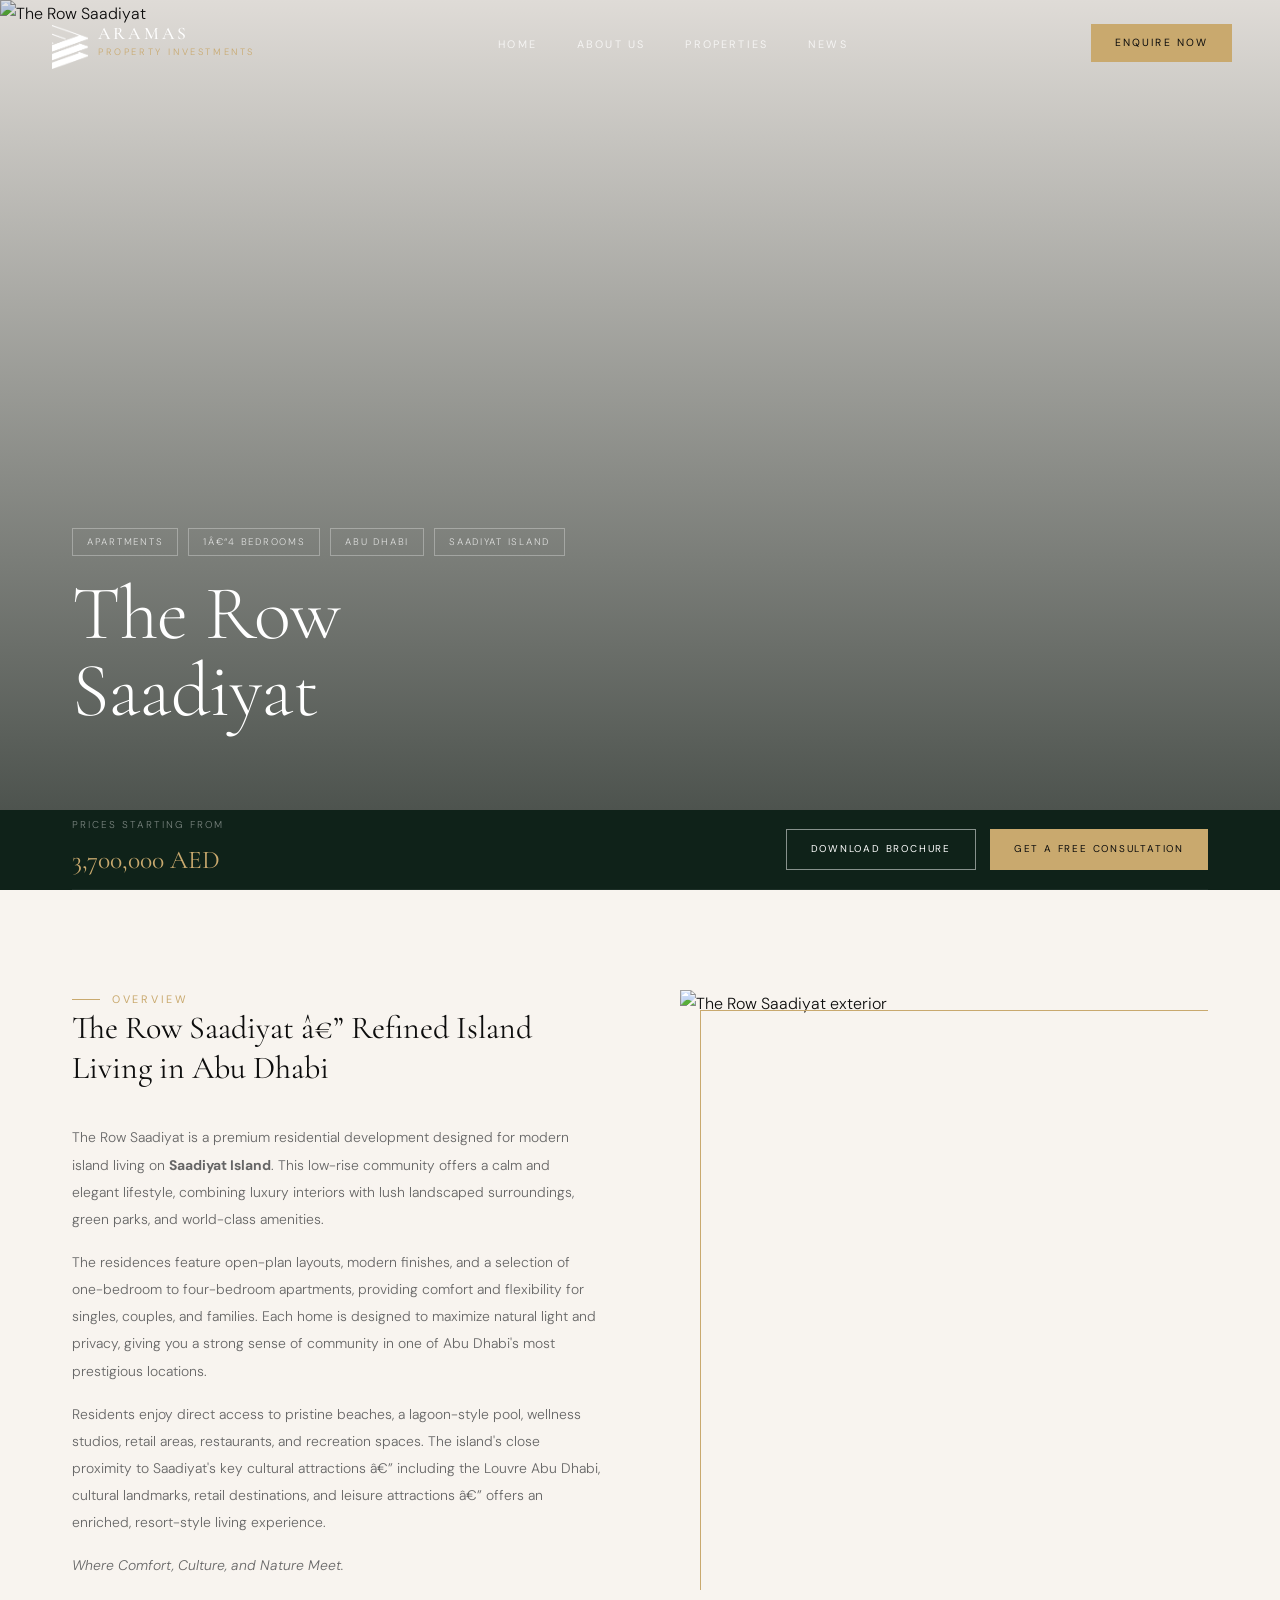
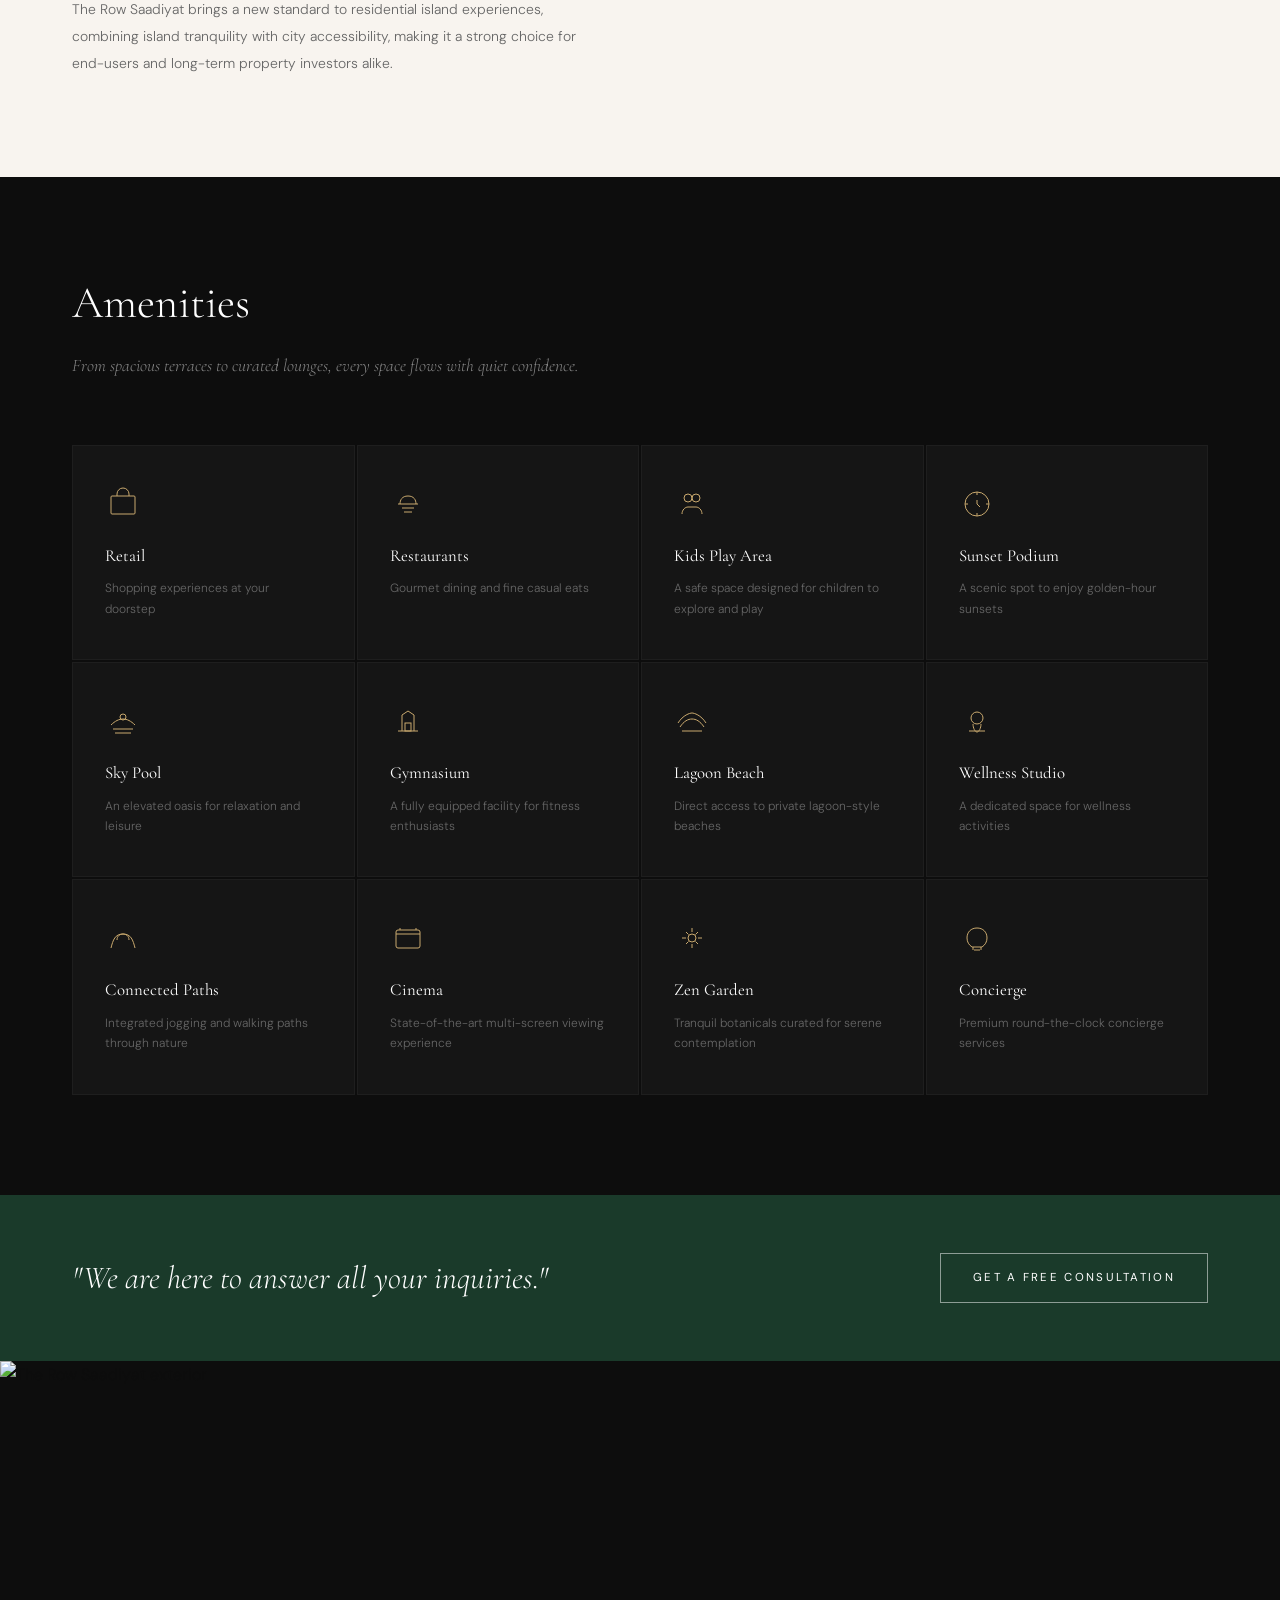
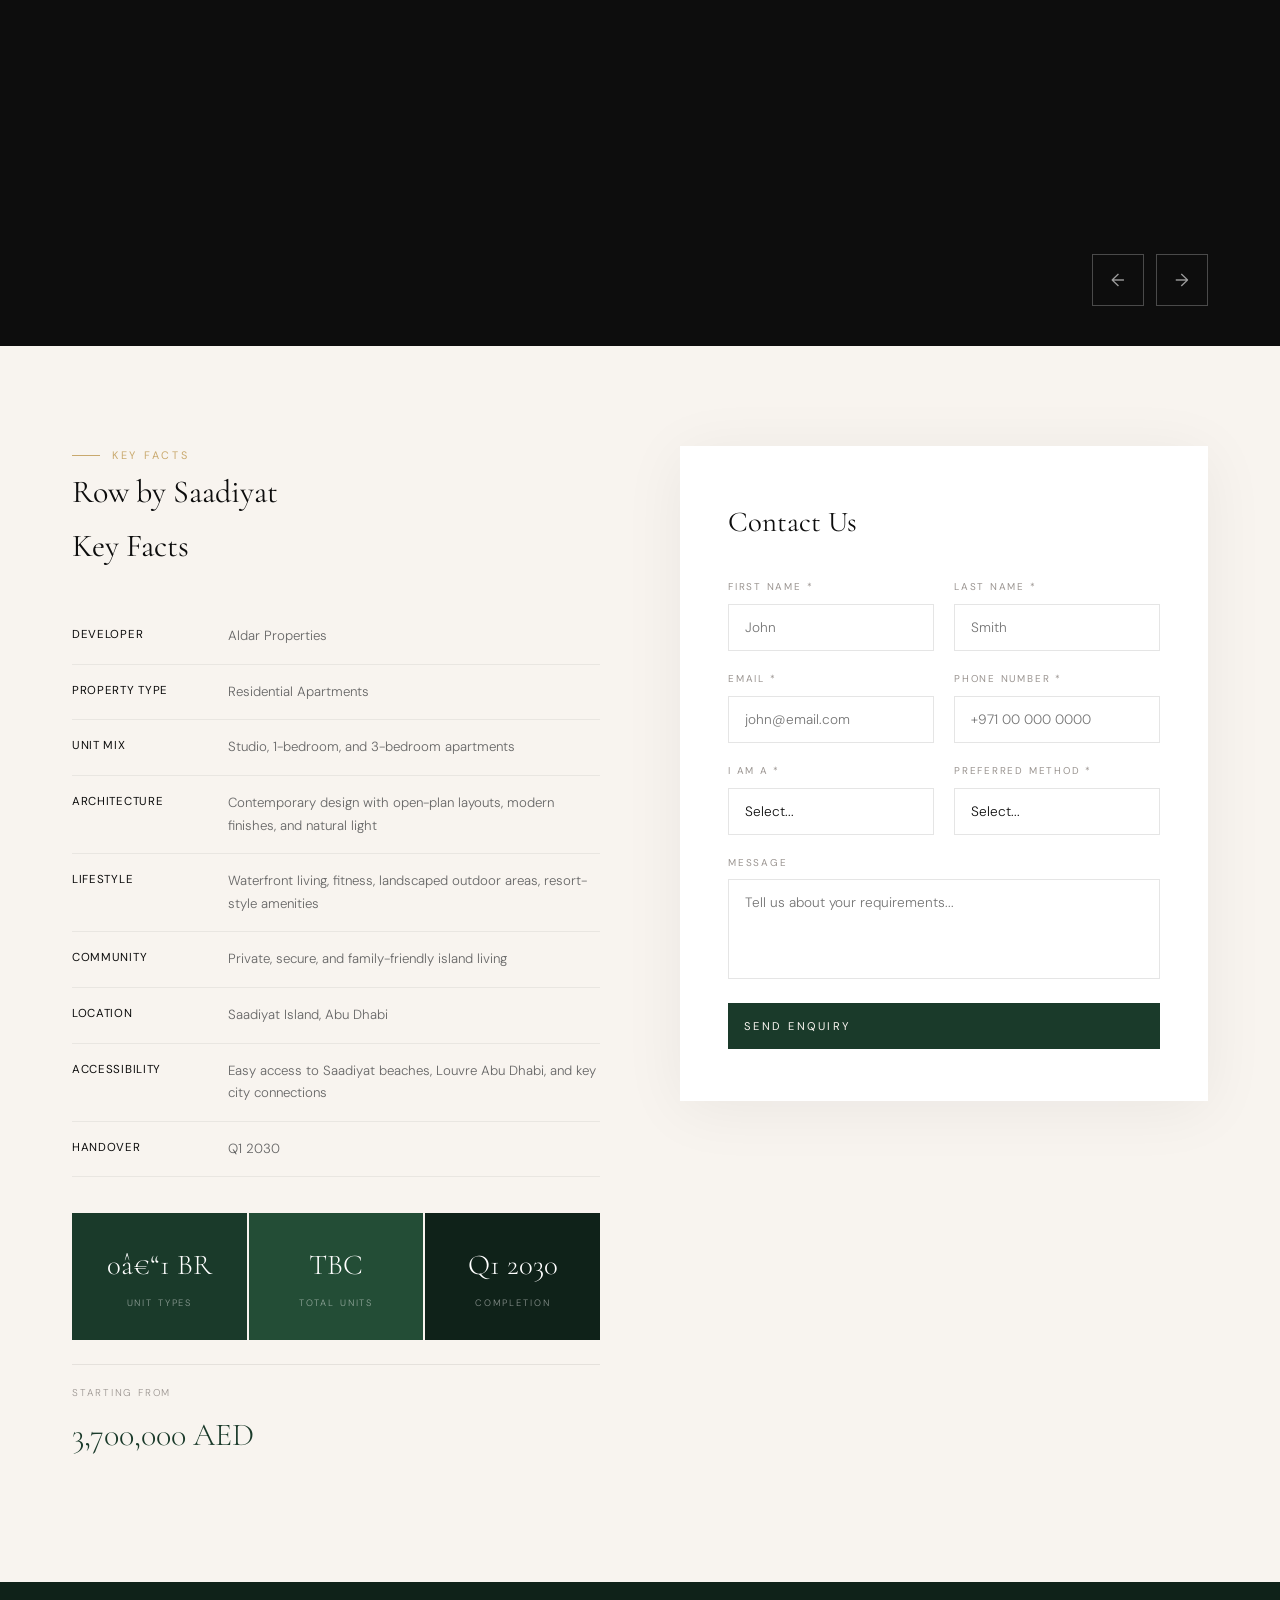
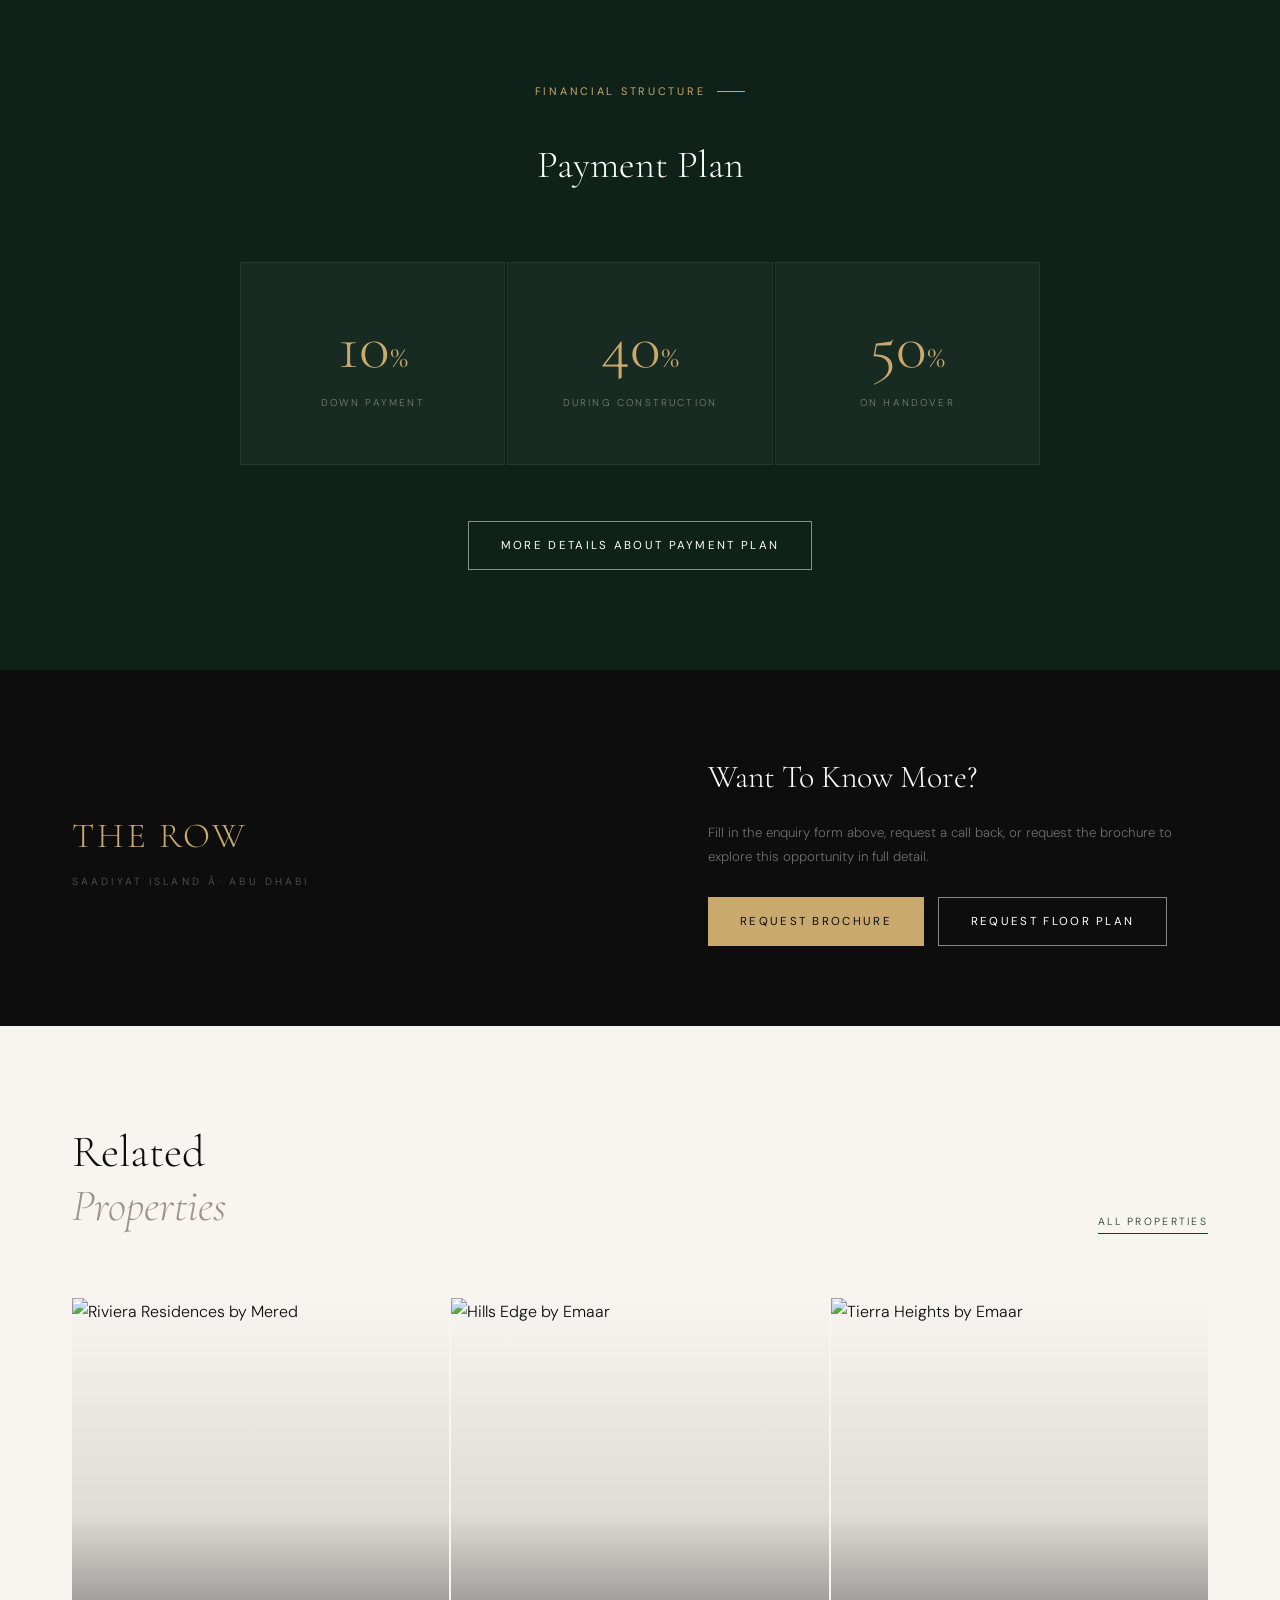
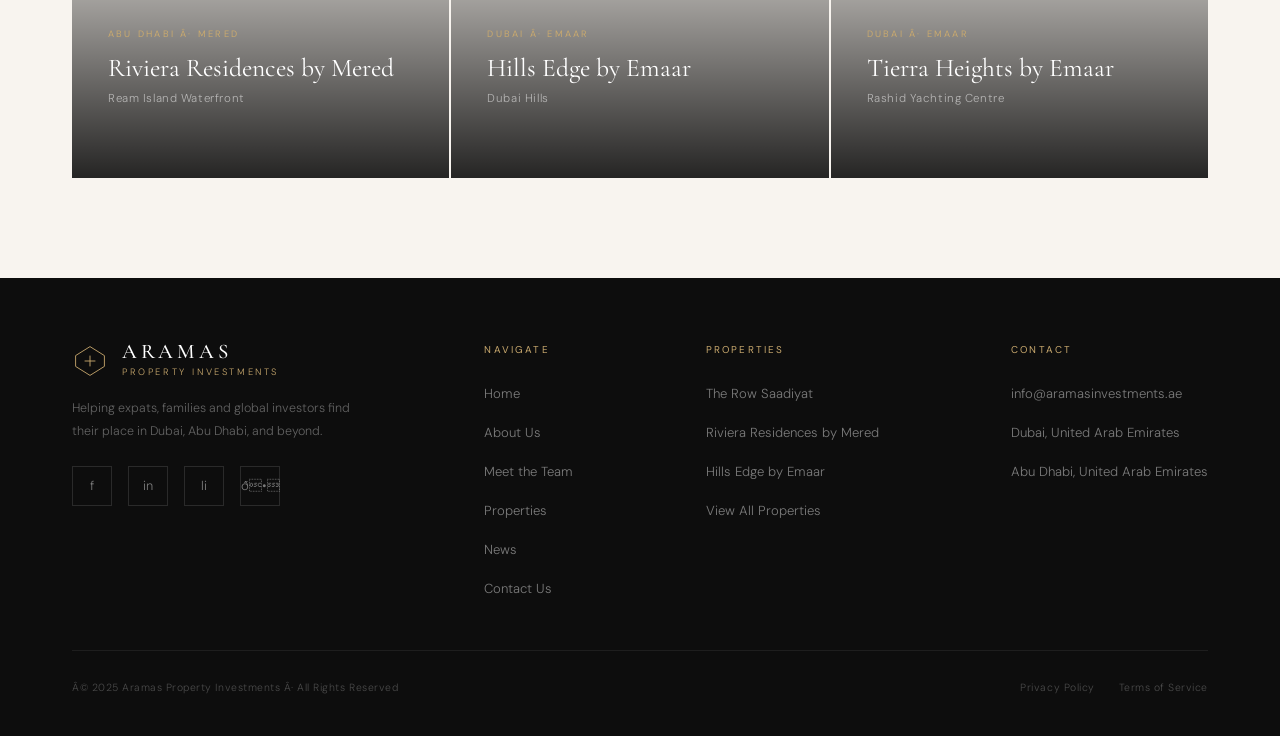
==== property.html @ 542f2362 "first commit" ====
﻿<!DOCTYPE html>
<html lang="en">
<head>
  <meta charset="UTF-8" />
  <meta name="viewport" content="width=device-width, initial-scale=1.0" />
  <title>The Row Saadiyat â€” Aramas Investments</title>
  <meta name="description" content="The Row Saadiyat â€” Refined Island Living in Abu Dhabi. Starting from 3,700,000 AED." />
  <link rel="icon" type="image/png" href="Images/logo.png" />
  <link rel="stylesheet" href="styles.css" />
</head>
<body>

<!-- â•â•â•â•â•â•â•â•â•â•â•â•â•â•â•â•â•â•â•â•â•â•â•â•â•â•â•â•â•â•â•â•â•â•â•â•â•â•â•
     NAVIGATION
â•â•â•â•â•â•â•â•â•â•â•â•â•â•â•â•â•â•â•â•â•â•â•â•â•â•â•â•â•â•â•â•â•â•â•â•â•â•â• -->
<nav class="nav" id="mainNav">
  <a href="index.html" class="nav-logo">
    <div class="nav-logo-mark">
      <img src="Images/logo.png" alt="Aramas logo" style="width:44px;height:44px;object-fit:contain;" />
    </div>
    <div class="nav-wordmark">
      <span>Aramas</span>
      <span>Property Investments</span>
    </div>
  </a>

  <ul class="nav-links">
    <li><a href="index.html">Home</a></li>
    <li><a href="#">About Us</a></li>
    <li><a href="#">Properties</a></li>
    <li><a href="#">News</a></li>
  </ul>

  <div class="nav-right">
    <a href="#contact-form" class="btn btn-gold nav-cta">Enquire Now</a>
    <div class="nav-menu-btn" id="menuBtn" aria-label="Open menu">
      <span></span>
      <span></span>
      <span></span>
    </div>
  </div>
</nav>

<!-- â•â•â•â•â•â•â•â•â•â•â•â•â•â•â•â•â•â•â•â•â•â•â•â•â•â•â•â•â•â•â•â•â•â•â•â•â•â•â•
     FULLSCREEN NAV OVERLAY
â•â•â•â•â•â•â•â•â•â•â•â•â•â•â•â•â•â•â•â•â•â•â•â•â•â•â•â•â•â•â•â•â•â•â•â•â•â•â• -->
<div class="nav-overlay" id="navOverlay">
  <div class="nav-overlay-left">
    <div class="nav-overlay-top">
      <div class="nav-logo">
        <div class="nav-logo-mark">
          <svg viewBox="0 0 40 40" fill="none" xmlns="http://www.w3.org/2000/svg">
            <path d="M20 4L36 14V26L20 36L4 26V14L20 4Z" stroke="#C9A96E" stroke-width="1" fill="none"/>
            <path d="M14 20H26M20 14V26" stroke="#C9A96E" stroke-width="1"/>
          </svg>
        </div>
        <div class="nav-wordmark">
          <span>Aramas</span>
          <span>Property Investments</span>
        </div>
      </div>
      <div class="nav-overlay-close" id="overlayClose">
        <svg width="14" height="14" viewBox="0 0 14 14" fill="none">
          <path d="M1 1L13 13M13 1L1 13" stroke="currentColor" stroke-width="1"/>
        </svg>
        Close
      </div>
    </div>

    <ul class="nav-overlay-links">
      <li><a href="index.html">Home</a></li>
      <li><a href="#">About Us</a></li>
      <li><a href="#">Meet the Team</a></li>
      <li><a href="#">Properties</a></li>
      <li><a href="#">News</a></li>
      <li><a href="#contact-form">Contact Us</a></li>
    </ul>

    <div class="nav-overlay-bottom">
      <a href="#contact-form" class="btn btn-outline-light">Contact Us</a>
    </div>
  </div>
  <div class="nav-overlay-right">
    <img src="https://images.unsplash.com/photo-1613490493576-7fde63acd811?w=900&q=80" alt="The Row Saadiyat" />
    <div class="nav-overlay-right-caption">
      <p>The Row Saadiyat Â· Saadiyat Island, Abu Dhabi</p>
    </div>
  </div>
</div>

<!-- â•â•â•â•â•â•â•â•â•â•â•â•â•â•â•â•â•â•â•â•â•â•â•â•â•â•â•â•â•â•â•â•â•â•â•â•â•â•â•
     PROPERTY HERO
â•â•â•â•â•â•â•â•â•â•â•â•â•â•â•â•â•â•â•â•â•â•â•â•â•â•â•â•â•â•â•â•â•â•â•â•â•â•â• -->
<section class="prop-hero">
  <div class="prop-hero-img">
    <img
      src="https://images.unsplash.com/photo-1613490493576-7fde63acd811?w=1800&q=85"
      alt="The Row Saadiyat"
    />
  </div>
  <div class="prop-hero-overlay"></div>

  <div class="prop-hero-content">
    <div class="prop-hero-tags" data-reveal>
      <span class="prop-tag">Apartments</span>
      <span class="prop-tag">1â€“4 Bedrooms</span>
      <span class="prop-tag">Abu Dhabi</span>
      <span class="prop-tag">Saadiyat Island</span>
    </div>
    <h1 class="prop-hero-title" data-reveal data-delay="1">The Row<br/>Saadiyat</h1>
  </div>
</section>

<!-- â•â•â•â•â•â•â•â•â•â•â•â•â•â•â•â•â•â•â•â•â•â•â•â•â•â•â•â•â•â•â•â•â•â•â•â•â•â•â•
     PRICE BAR
â•â•â•â•â•â•â•â•â•â•â•â•â•â•â•â•â•â•â•â•â•â•â•â•â•â•â•â•â•â•â•â•â•â•â•â•â•â•â• -->
<div class="price-bar">
  <div class="price-bar-inner">
    <div>
      <div class="price-from">Prices Starting From</div>
      <div class="price-value">3,700,000 AED</div>
    </div>
    <div class="price-bar-btns">
      <a href="#" class="btn btn-outline-light">Download Brochure</a>
      <a href="#contact-form" class="btn btn-gold">Get A Free Consultation</a>
    </div>
  </div>
</div>

<!-- â•â•â•â•â•â•â•â•â•â•â•â•â•â•â•â•â•â•â•â•â•â•â•â•â•â•â•â•â•â•â•â•â•â•â•â•â•â•â•
     PROPERTY DESCRIPTION
â•â•â•â•â•â•â•â•â•â•â•â•â•â•â•â•â•â•â•â•â•â•â•â•â•â•â•â•â•â•â•â•â•â•â•â•â•â•â• -->
<section class="prop-desc">
  <div class="prop-desc-inner">
    <div>
      <div class="label" data-reveal>Overview</div>
      <h2 class="prop-desc-headline" data-reveal data-delay="1">
        The Row Saadiyat â€” Refined Island Living in Abu Dhabi
      </h2>
      <div class="prop-desc-body" data-reveal data-delay="2">
        <p>
          The Row Saadiyat is a premium residential development designed for modern island
          living on <strong>Saadiyat Island</strong>. This low-rise community offers a calm
          and elegant lifestyle, combining luxury interiors with lush landscaped surroundings,
          green parks, and world-class amenities.
        </p>
        <p>
          The residences feature open-plan layouts, modern finishes, and a selection of
          one-bedroom to four-bedroom apartments, providing comfort and flexibility for singles,
          couples, and families. Each home is designed to maximize natural light and privacy,
          giving you a strong sense of community in one of Abu Dhabi's most prestigious locations.
        </p>
        <p>
          Residents enjoy direct access to pristine beaches, a lagoon-style pool, wellness
          studios, retail areas, restaurants, and recreation spaces. The island's close proximity
          to Saadiyat's key cultural attractions â€” including the Louvre Abu Dhabi, cultural
          landmarks, retail destinations, and leisure attractions â€” offers an enriched,
          resort-style living experience.
        </p>
        <p>
          <em>Where Comfort, Culture, and Nature Meet.</em>
        </p>
        <p>
          The Row Saadiyat brings a new standard to residential island experiences, combining
          island tranquility with city accessibility, making it a strong choice for end-users
          and long-term property investors alike.
        </p>
      </div>
    </div>

    <div class="prop-desc-img" data-reveal="right">
      <img
        src="https://images.unsplash.com/photo-1512917774080-9991f1c4c750?w=900&q=85"
        alt="The Row Saadiyat exterior"
      />
    </div>
  </div>
</section>

<!-- â•â•â•â•â•â•â•â•â•â•â•â•â•â•â•â•â•â•â•â•â•â•â•â•â•â•â•â•â•â•â•â•â•â•â•â•â•â•â•
     AMENITIES
â•â•â•â•â•â•â•â•â•â•â•â•â•â•â•â•â•â•â•â•â•â•â•â•â•â•â•â•â•â•â•â•â•â•â•â•â•â•â• -->
<section class="amenities">
  <div class="section-header" data-reveal>
    <h2 class="section-title">Amenities</h2>
  </div>
  <p class="amenities-sub" data-reveal data-delay="1">
    From spacious terraces to curated lounges, every space flows with quiet confidence.
  </p>

  <div class="amenities-grid">

    <div class="amenity-item" data-reveal>
      <div class="amenity-icon">
        <svg viewBox="0 0 36 36" fill="none" stroke="currentColor" stroke-width="1">
          <rect x="6" y="10" width="24" height="18" rx="1"/>
          <path d="M12 10V8a6 6 0 0 1 12 0v2"/>
        </svg>
      </div>
      <div class="amenity-name">Retail</div>
      <div class="amenity-desc">Shopping experiences at your doorstep</div>
    </div>

    <div class="amenity-item" data-reveal data-delay="1">
      <div class="amenity-icon">
        <svg viewBox="0 0 36 36" fill="none" stroke="currentColor" stroke-width="1">
          <path d="M10 18c0-4 2-8 8-8s8 4 8 8"/>
          <path d="M8 18h20M12 22h12M14 26h8"/>
        </svg>
      </div>
      <div class="amenity-name">Restaurants</div>
      <div class="amenity-desc">Gourmet dining and fine casual eats</div>
    </div>

    <div class="amenity-item" data-reveal data-delay="2">
      <div class="amenity-icon">
        <svg viewBox="0 0 36 36" fill="none" stroke="currentColor" stroke-width="1">
          <circle cx="14" cy="12" r="4"/>
          <circle cx="22" cy="12" r="4"/>
          <path d="M8 28c0-4 3-7 6-7h8c3 0 6 3 6 7"/>
        </svg>
      </div>
      <div class="amenity-name">Kids Play Area</div>
      <div class="amenity-desc">A safe space designed for children to explore and play</div>
    </div>

    <div class="amenity-item" data-reveal data-delay="3">
      <div class="amenity-icon">
        <svg viewBox="0 0 36 36" fill="none" stroke="currentColor" stroke-width="1">
          <circle cx="18" cy="18" r="12"/>
          <path d="M18 6v3M18 27v3M6 18h3M27 18h3"/>
          <path d="M18 14v4l3 3"/>
        </svg>
      </div>
      <div class="amenity-name">Sunset Podium</div>
      <div class="amenity-desc">A scenic spot to enjoy golden-hour sunsets</div>
    </div>

    <div class="amenity-item" data-reveal>
      <div class="amenity-icon">
        <svg viewBox="0 0 36 36" fill="none" stroke="currentColor" stroke-width="1">
          <path d="M6 22c4-4 8-6 12-6s8 2 12 6"/>
          <path d="M8 26h20M10 30h16"/>
          <circle cx="18" cy="14" r="3"/>
        </svg>
      </div>
      <div class="amenity-name">Sky Pool</div>
      <div class="amenity-desc">An elevated oasis for relaxation and leisure</div>
    </div>

    <div class="amenity-item" data-reveal data-delay="1">
      <div class="amenity-icon">
        <svg viewBox="0 0 36 36" fill="none" stroke="currentColor" stroke-width="1">
          <path d="M12 28V12l6-4 6 4v16"/>
          <rect x="15" y="20" width="6" height="8"/>
          <path d="M8 28h20"/>
        </svg>
      </div>
      <div class="amenity-name">Gymnasium</div>
      <div class="amenity-desc">A fully equipped facility for fitness enthusiasts</div>
    </div>

    <div class="amenity-item" data-reveal data-delay="2">
      <div class="amenity-icon">
        <svg viewBox="0 0 36 36" fill="none" stroke="currentColor" stroke-width="1">
          <path d="M4 20c5-8 12-10 14-10s9 2 14 10"/>
          <path d="M6 24c4-6 8-8 12-8s8 2 12 8"/>
          <path d="M8 28h20"/>
        </svg>
      </div>
      <div class="amenity-name">Lagoon Beach</div>
      <div class="amenity-desc">Direct access to private lagoon-style beaches</div>
    </div>

    <div class="amenity-item" data-reveal data-delay="3">
      <div class="amenity-icon">
        <svg viewBox="0 0 36 36" fill="none" stroke="currentColor" stroke-width="1">
          <circle cx="18" cy="15" r="6"/>
          <path d="M14 21c0 4 2 8 4 8s4-4 4-8"/>
          <path d="M10 28h16"/>
        </svg>
      </div>
      <div class="amenity-name">Wellness Studio</div>
      <div class="amenity-desc">A dedicated space for wellness activities</div>
    </div>

    <div class="amenity-item" data-reveal>
      <div class="amenity-icon">
        <svg viewBox="0 0 36 36" fill="none" stroke="currentColor" stroke-width="1">
          <path d="M6 28c2-8 4-14 12-14s10 6 12 14"/>
          <path d="M12 20c0-4 3-6 6-6s6 2 6 6"/>
        </svg>
      </div>
      <div class="amenity-name">Connected Paths</div>
      <div class="amenity-desc">Integrated jogging and walking paths through nature</div>
    </div>

    <div class="amenity-item" data-reveal data-delay="1">
      <div class="amenity-icon">
        <svg viewBox="0 0 36 36" fill="none" stroke="currentColor" stroke-width="1">
          <rect x="6" y="10" width="24" height="18" rx="2"/>
          <path d="M6 14h24M10 10V8M26 10V8"/>
        </svg>
      </div>
      <div class="amenity-name">Cinema</div>
      <div class="amenity-desc">State-of-the-art multi-screen viewing experience</div>
    </div>

    <div class="amenity-item" data-reveal data-delay="2">
      <div class="amenity-icon">
        <svg viewBox="0 0 36 36" fill="none" stroke="currentColor" stroke-width="1">
          <circle cx="18" cy="18" r="4"/>
          <path d="M18 8v4M18 24v4M8 18h4M24 18h4"/>
          <path d="M12 12l2.5 2.5M21.5 21.5L24 24M12 24l2.5-2.5M21.5 14.5L24 12"/>
        </svg>
      </div>
      <div class="amenity-name">Zen Garden</div>
      <div class="amenity-desc">Tranquil botanicals curated for serene contemplation</div>
    </div>

    <div class="amenity-item" data-reveal data-delay="3">
      <div class="amenity-icon">
        <svg viewBox="0 0 36 36" fill="none" stroke="currentColor" stroke-width="1">
          <path d="M18 8c-6 0-10 4-10 10 0 4 2 7 5 9h10c3-2 5-5 5-9 0-6-4-10-10-10z"/>
          <path d="M14 27v3M22 27v3M15 30h6"/>
        </svg>
      </div>
      <div class="amenity-name">Concierge</div>
      <div class="amenity-desc">Premium round-the-clock concierge services</div>
    </div>

  </div>
</section>

<!-- â•â•â•â•â•â•â•â•â•â•â•â•â•â•â•â•â•â•â•â•â•â•â•â•â•â•â•â•â•â•â•â•â•â•â•â•â•â•â•
     CONSULTATION BANNER
â•â•â•â•â•â•â•â•â•â•â•â•â•â•â•â•â•â•â•â•â•â•â•â•â•â•â•â•â•â•â•â•â•â•â•â•â•â•â• -->
<div class="consult-banner">
  <p>"We are here to answer all your inquiries."</p>
  <a href="#contact-form" class="btn btn-outline-light">Get A Free Consultation</a>
</div>

<!-- â•â•â•â•â•â•â•â•â•â•â•â•â•â•â•â•â•â•â•â•â•â•â•â•â•â•â•â•â•â•â•â•â•â•â•â•â•â•â•
     GALLERY
â•â•â•â•â•â•â•â•â•â•â•â•â•â•â•â•â•â•â•â•â•â•â•â•â•â•â•â•â•â•â•â•â•â•â•â•â•â•â• -->
<section class="gallery" id="gallery">
  <div class="gallery-track" id="galleryTrack">
    <div class="gallery-slide">
      <img src="https://images.unsplash.com/photo-1613490493576-7fde63acd811?w=1600&q=85" alt="The Row Saadiyat exterior" />
    </div>
    <div class="gallery-slide">
      <img src="https://images.unsplash.com/photo-1600210492486-724fe5c67fb0?w=1600&q=85" alt="Interior living room" />
    </div>
    <div class="gallery-slide">
      <img src="https://images.unsplash.com/photo-1582407947304-fd86f028f716?w=1600&q=85" alt="Development aerial view" />
    </div>
    <div class="gallery-slide">
      <img src="https://images.unsplash.com/photo-1512917774080-9991f1c4c750?w=1600&q=85" alt="Pool area" />
    </div>
  </div>

  <div class="gallery-controls">
    <button class="gallery-btn" id="galleryPrev" aria-label="Previous">&#8592;</button>
    <button class="gallery-btn" id="galleryNext" aria-label="Next">&#8594;</button>
  </div>
</section>

<!-- â•â•â•â•â•â•â•â•â•â•â•â•â•â•â•â•â•â•â•â•â•â•â•â•â•â•â•â•â•â•â•â•â•â•â•â•â•â•â•
     KEY FACTS + CONTACT FORM
â•â•â•â•â•â•â•â•â•â•â•â•â•â•â•â•â•â•â•â•â•â•â•â•â•â•â•â•â•â•â•â•â•â•â•â•â•â•â• -->
<section class="key-facts" id="contact-form">
  <div class="key-facts-inner">

    <div>
      <div class="label" data-reveal>Key Facts</div>
      <h2 class="key-facts-title" data-reveal data-delay="1">Row by Saadiyat<br/>Key Facts</h2>

      <ul class="key-facts-list" data-reveal data-delay="2">
        <li>
          <span>Developer</span>
          <span>Aldar Properties</span>
        </li>
        <li>
          <span>Property Type</span>
          <span>Residential Apartments</span>
        </li>
        <li>
          <span>Unit Mix</span>
          <span>Studio, 1-bedroom, and 3-bedroom apartments</span>
        </li>
        <li>
          <span>Architecture</span>
          <span>Contemporary design with open-plan layouts, modern finishes, and natural light</span>
        </li>
        <li>
          <span>Lifestyle</span>
          <span>Waterfront living, fitness, landscaped outdoor areas, resort-style amenities</span>
        </li>
        <li>
          <span>Community</span>
          <span>Private, secure, and family-friendly island living</span>
        </li>
        <li>
          <span>Location</span>
          <span>Saadiyat Island, Abu Dhabi</span>
        </li>
        <li>
          <span>Accessibility</span>
          <span>Easy access to Saadiyat beaches, Louvre Abu Dhabi, and key city connections</span>
        </li>
        <li>
          <span>Handover</span>
          <span>Q1 2030</span>
        </li>
      </ul>

      <div class="key-facts-stats" data-reveal data-delay="3">
        <div class="kf-stat">
          <div class="kf-stat-val">0â€“1 BR</div>
          <div class="kf-stat-label">Unit Types</div>
        </div>
        <div class="kf-stat" style="background:var(--green-mid);">
          <div class="kf-stat-val">TBC</div>
          <div class="kf-stat-label">Total Units</div>
        </div>
        <div class="kf-stat" style="background:var(--green-dark);">
          <div class="kf-stat-val">Q1 2030</div>
          <div class="kf-stat-label">Completion</div>
        </div>
      </div>

      <div class="kf-price" data-reveal>
        <div class="kf-price-label">Starting From</div>
        <div class="kf-price-val">3,700,000 AED</div>
      </div>
    </div>

    <!-- CONTACT FORM -->
    <div class="contact-form-wrap" data-reveal="right">
      <h3>Contact Us</h3>
      <form>
        <div class="form-grid">
          <div class="form-group">
            <label for="fname">First Name *</label>
            <input type="text" id="fname" placeholder="John" required />
          </div>
          <div class="form-group">
            <label for="lname">Last Name *</label>
            <input type="text" id="lname" placeholder="Smith" required />
          </div>
          <div class="form-group">
            <label for="email">Email *</label>
            <input type="email" id="email" placeholder="john@email.com" required />
          </div>
          <div class="form-group">
            <label for="phone">Phone Number *</label>
            <input type="tel" id="phone" placeholder="+971 00 000 0000" required />
          </div>
          <div class="form-group">
            <label for="iam">I Am A *</label>
            <select id="iam" required>
              <option value="">Select...</option>
              <option>Investor</option>
              <option>End-User / Buyer</option>
              <option>Expat Relocating</option>
              <option>Property Agent</option>
            </select>
          </div>
          <div class="form-group">
            <label for="pref">Preferred Method *</label>
            <select id="pref" required>
              <option value="">Select...</option>
              <option>Phone Call</option>
              <option>WhatsApp</option>
              <option>Email</option>
              <option>Video Call</option>
            </select>
          </div>
          <div class="form-group full">
            <label for="msg">Message</label>
            <textarea id="msg" placeholder="Tell us about your requirements..."></textarea>
          </div>
        </div>
        <button type="submit" class="btn btn-green form-submit">Send Enquiry</button>
      </form>
    </div>

  </div>
</section>

<!-- â•â•â•â•â•â•â•â•â•â•â•â•â•â•â•â•â•â•â•â•â•â•â•â•â•â•â•â•â•â•â•â•â•â•â•â•â•â•â•
     PAYMENT PLAN
â•â•â•â•â•â•â•â•â•â•â•â•â•â•â•â•â•â•â•â•â•â•â•â•â•â•â•â•â•â•â•â•â•â•â•â•â•â•â• -->
<section class="payment-plan">
  <div class="label" data-reveal>Financial Structure</div>
  <h2 data-reveal data-delay="1">Payment Plan</h2>

  <div class="payment-cols" data-reveal data-delay="2">
    <div class="payment-col">
      <div class="payment-pct">10<span style="font-size:2rem">%</span></div>
      <div class="payment-label">Down Payment</div>
    </div>
    <div class="payment-col">
      <div class="payment-pct">40<span style="font-size:2rem">%</span></div>
      <div class="payment-label">During Construction</div>
    </div>
    <div class="payment-col">
      <div class="payment-pct">50<span style="font-size:2rem">%</span></div>
      <div class="payment-label">On Handover</div>
    </div>
  </div>

  <a href="#contact-form" class="btn btn-outline-light" data-reveal data-delay="3">
    More Details About Payment Plan
  </a>
</section>

<!-- â•â•â•â•â•â•â•â•â•â•â•â•â•â•â•â•â•â•â•â•â•â•â•â•â•â•â•â•â•â•â•â•â•â•â•â•â•â•â•
     WANT TO KNOW MORE
â•â•â•â•â•â•â•â•â•â•â•â•â•â•â•â•â•â•â•â•â•â•â•â•â•â•â•â•â•â•â•â•â•â•â•â•â•â•â• -->
<section class="know-more">
  <div class="know-more-brand">
    THE ROW
    <span>Saadiyat Island Â· Abu Dhabi</span>
  </div>

  <div class="know-more-content" data-reveal>
    <h3>Want To Know More?</h3>
    <p>
      Fill in the enquiry form above, request a call back, or request the brochure
      to explore this opportunity in full detail.
    </p>
    <div class="know-more-btns">
      <a href="#contact-form" class="btn btn-gold">Request Brochure</a>
      <a href="#contact-form" class="btn btn-outline-light">Request Floor Plan</a>
    </div>
  </div>
</section>

<!-- â•â•â•â•â•â•â•â•â•â•â•â•â•â•â•â•â•â•â•â•â•â•â•â•â•â•â•â•â•â•â•â•â•â•â•â•â•â•â•
     RELATED PROPERTIES
â•â•â•â•â•â•â•â•â•â•â•â•â•â•â•â•â•â•â•â•â•â•â•â•â•â•â•â•â•â•â•â•â•â•â•â•â•â•â• -->
<section class="related">
  <div class="section-header" data-reveal>
    <h2 class="section-title dark">Related<br/><em style="font-style:italic;color:var(--mid-grey);">Properties</em></h2>
    <a href="#" class="section-link" style="color:var(--green);border-bottom-color:var(--green);">All Properties</a>
  </div>

  <div class="properties-grid" style="margin-top:48px;">
    <a href="#" class="prop-card">
      <div class="prop-card-img">
        <img
          src="https://images.unsplash.com/photo-1522708323590-d24dbb6b0267?w=800&q=80"
          alt="Riviera Residences by Mered"
        />
      </div>
      <div class="prop-card-overlay"></div>
      <div class="prop-card-content">
        <div class="prop-card-tag">Abu Dhabi Â· Mered</div>
        <div class="prop-card-name">Riviera Residences by Mered</div>
        <div class="prop-card-location">Ream Island Waterfront</div>
        <div class="prop-card-cta">Explore Property</div>
      </div>
    </a>

    <a href="#" class="prop-card">
      <div class="prop-card-img">
        <img
          src="https://images.unsplash.com/photo-1600596542815-ffad4c1539a9?w=800&q=80"
          alt="Hills Edge by Emaar"
        />
      </div>
      <div class="prop-card-overlay"></div>
      <div class="prop-card-content">
        <div class="prop-card-tag">Dubai Â· Emaar</div>
        <div class="prop-card-name">Hills Edge by Emaar</div>
        <div class="prop-card-location">Dubai Hills</div>
        <div class="prop-card-cta">Explore Property</div>
      </div>
    </a>

    <a href="#" class="prop-card">
      <div class="prop-card-img">
        <img
          src="https://images.unsplash.com/photo-1545324418-cc1a3fa10c00?w=800&q=80"
          alt="Tierra Heights by Emaar"
        />
      </div>
      <div class="prop-card-overlay"></div>
      <div class="prop-card-content">
        <div class="prop-card-tag">Dubai Â· Emaar</div>
        <div class="prop-card-name">Tierra Heights by Emaar</div>
        <div class="prop-card-location">Rashid Yachting Centre</div>
        <div class="prop-card-cta">Explore Property</div>
      </div>
    </a>
  </div>
</section>

<!-- â•â•â•â•â•â•â•â•â•â•â•â•â•â•â•â•â•â•â•â•â•â•â•â•â•â•â•â•â•â•â•â•â•â•â•â•â•â•â•
     FOOTER
â•â•â•â•â•â•â•â•â•â•â•â•â•â•â•â•â•â•â•â•â•â•â•â•â•â•â•â•â•â•â•â•â•â•â•â•â•â•â• -->
<footer>
  <div class="footer-top">
    <div class="footer-brand">
      <div class="nav-logo">
        <div class="nav-logo-mark">
          <svg viewBox="0 0 40 40" fill="none" xmlns="http://www.w3.org/2000/svg">
            <path d="M20 4L36 14V26L20 36L4 26V14L20 4Z" stroke="#C9A96E" stroke-width="1" fill="none"/>
            <path d="M14 20H26M20 14V26" stroke="#C9A96E" stroke-width="1"/>
          </svg>
        </div>
        <div class="nav-wordmark">
          <span>Aramas</span>
          <span>Property Investments</span>
        </div>
      </div>
      <p>
        Helping expats, families and global investors find their place
        in Dubai, Abu Dhabi, and beyond.
      </p>
      <div class="footer-social">
        <a href="#" aria-label="Facebook">f</a>
        <a href="#" aria-label="Instagram">in</a>
        <a href="#" aria-label="LinkedIn">li</a>
        <a href="#" aria-label="X/Twitter">ð•</a>
      </div>
    </div>

    <nav class="footer-nav">
      <h4>Navigate</h4>
      <ul>
        <li><a href="index.html">Home</a></li>
        <li><a href="#">About Us</a></li>
        <li><a href="#">Meet the Team</a></li>
        <li><a href="#">Properties</a></li>
        <li><a href="#">News</a></li>
        <li><a href="#contact-form">Contact Us</a></li>
      </ul>
    </nav>

    <nav class="footer-nav">
      <h4>Properties</h4>
      <ul>
        <li><a href="property.html">The Row Saadiyat</a></li>
        <li><a href="#">Riviera Residences by Mered</a></li>
        <li><a href="#">Hills Edge by Emaar</a></li>
        <li><a href="#">View All Properties</a></li>
      </ul>
    </nav>

    <div class="footer-nav">
      <h4>Contact</h4>
      <ul>
        <li><a href="mailto:info@aramasinvestments.ae">info@aramasinvestments.ae</a></li>
        <li><a href="#">Dubai, United Arab Emirates</a></li>
        <li><a href="#">Abu Dhabi, United Arab Emirates</a></li>
      </ul>
    </div>
  </div>

  <div class="footer-bottom">
    <p>Â© 2025 Aramas Property Investments Â· All Rights Reserved</p>
    <div class="footer-bottom-links">
      <a href="#">Privacy Policy</a>
      <a href="#">Terms of Service</a>
    </div>
  </div>
</footer>

<script src="script.js"></script>
</body>
</html>
---- styles.css ----
/* ============================================================
   ARAMAS INVESTMENTS — Premium Luxury Real Estate
   Design System: Forest Green × Antique Gold × Charcoal
   ============================================================ */

@import url('https://fonts.googleapis.com/css2?family=Cormorant+Garamond:ital,wght@0,300;0,400;0,500;0,600;0,700;1,300;1,400;1,500&family=DM+Sans:wght@200;300;400;500&display=swap');

/* ─── RESET & BASE ─── */
*, *::before, *::after { box-sizing: border-box; margin: 0; padding: 0; }

:root {
  --green:      #1A3A2A;
  --green-dark: #0f2219;
  --green-mid:  #234d36;
  --gold:       #C9A96E;
  --gold-light: #e8d0a0;
  --charcoal:   #0D0D0D;
  --off-white:  #F8F4EF;
  --warm-grey:  #E8E4DF;
  --mid-grey:   #9A9490;
  --serif:      'Cormorant Garamond', Georgia, serif;
  --sans:       'DM Sans', system-ui, sans-serif;
  --transition: 0.4s cubic-bezier(0.25, 0.46, 0.45, 0.94);
}

html { scroll-behavior: smooth; }

body {
  font-family: var(--sans);
  background: var(--off-white);
  color: var(--charcoal);
  line-height: 1.7;
  font-weight: 300;
  overflow-x: hidden;
}

img { display: block; width: 100%; height: 100%; object-fit: cover; }
a { text-decoration: none; color: inherit; }
button { cursor: pointer; border: none; background: none; font-family: var(--sans); }

/* ─── SCROLLBAR ─── */
::-webkit-scrollbar { width: 6px; }
::-webkit-scrollbar-track { background: var(--off-white); }
::-webkit-scrollbar-thumb { background: var(--gold); border-radius: 3px; }

/* ─── UTILITY ─── */
.label {
  font-family: var(--sans);
  font-size: 0.68rem;
  font-weight: 400;
  letter-spacing: 0.25em;
  text-transform: uppercase;
  color: var(--gold);
  display: flex;
  align-items: center;
  gap: 12px;
}
.label::before {
  content: '';
  display: block;
  width: 28px;
  height: 1px;
  background: var(--gold);
  flex-shrink: 0;
}

.btn {
  display: inline-flex;
  align-items: center;
  gap: 10px;
  padding: 14px 32px;
  font-family: var(--sans);
  font-size: 0.72rem;
  font-weight: 400;
  letter-spacing: 0.2em;
  text-transform: uppercase;
  transition: var(--transition);
}

.btn-gold {
  background: var(--gold);
  color: var(--charcoal);
}
.btn-gold:hover {
  background: var(--gold-light);
}

.btn-outline-light {
  border: 1px solid rgba(255,255,255,0.5);
  color: #fff;
}
.btn-outline-light:hover {
  border-color: var(--gold);
  color: var(--gold);
}

.btn-outline-dark {
  border: 1px solid var(--charcoal);
  color: var(--charcoal);
}
.btn-outline-dark:hover {
  background: var(--charcoal);
  color: var(--off-white);
}

.btn-green {
  background: var(--green);
  color: var(--off-white);
}
.btn-green:hover {
  background: var(--green-mid);
}

/* ─── NAVIGATION ─── */
.nav {
  position: fixed;
  top: 0;
  left: 0;
  right: 0;
  z-index: 1000;
  padding: 24px 48px;
  display: flex;
  align-items: center;
  justify-content: space-between;
  transition: var(--transition);
}

.nav.scrolled {
  background: rgba(10, 22, 16, 0.97);
  padding: 16px 48px;
  backdrop-filter: blur(12px);
}

.nav-logo {
  display: flex;
  align-items: center;
  gap: 14px;
}

.nav-logo-mark {
  width: 36px;
  height: 36px;
  flex-shrink: 0;
}

.nav-logo-mark svg {
  width: 100%;
  height: 100%;
}

.nav-wordmark {
  display: flex;
  flex-direction: column;
}

.nav-wordmark span:first-child {
  font-family: var(--serif);
  font-size: 1.1rem;
  font-weight: 500;
  letter-spacing: 0.18em;
  text-transform: uppercase;
  color: #fff;
  line-height: 1;
}

.nav-wordmark span:last-child {
  font-family: var(--sans);
  font-size: 0.58rem;
  font-weight: 300;
  letter-spacing: 0.28em;
  text-transform: uppercase;
  color: var(--gold);
  margin-top: 3px;
}

.nav-links {
  display: flex;
  align-items: center;
  gap: 40px;
  list-style: none;
}

.nav-links a {
  font-size: 0.68rem;
  font-weight: 400;
  letter-spacing: 0.2em;
  text-transform: uppercase;
  color: rgba(255,255,255,0.75);
  transition: color 0.3s;
  position: relative;
}

.nav-links a::after {
  content: '';
  position: absolute;
  bottom: -4px;
  left: 0;
  right: 0;
  height: 1px;
  background: var(--gold);
  transform: scaleX(0);
  transition: transform 0.3s;
}

.nav-links a:hover { color: #fff; }
.nav-links a:hover::after { transform: scaleX(1); }

.nav-right {
  display: flex;
  align-items: center;
  gap: 16px;
}

.nav-cta {
  padding: 10px 24px;
  font-size: 0.65rem;
  letter-spacing: 0.2em;
}

.nav-menu-btn {
  display: none;
  flex-direction: column;
  gap: 5px;
  cursor: pointer;
  padding: 4px;
}

.nav-menu-btn span {
  display: block;
  width: 24px;
  height: 1px;
  background: #fff;
  transition: var(--transition);
}

@media (max-width: 900px) {
  .nav-links { display: none; }
  .nav-menu-btn { display: flex; }
  .nav { padding: 20px 24px; }
  .nav.scrolled { padding: 14px 24px; }
}

/* ─── FULLSCREEN NAV OVERLAY ─── */
.nav-overlay {
  position: fixed;
  inset: 0;
  z-index: 2000;
  display: grid;
  grid-template-columns: 1fr 1fr;
  pointer-events: none;
  opacity: 0;
  transition: opacity 0.5s ease;
}

.nav-overlay.open {
  opacity: 1;
  pointer-events: all;
}

.nav-overlay-left {
  background: var(--green-dark);
  padding: 60px 72px;
  display: flex;
  flex-direction: column;
  justify-content: space-between;
  transform: translateX(-100%);
  transition: transform 0.6s cubic-bezier(0.76, 0, 0.24, 1);
}

.nav-overlay.open .nav-overlay-left {
  transform: translateX(0);
}

.nav-overlay-right {
  background: var(--charcoal);
  position: relative;
  overflow: hidden;
  transform: translateX(100%);
  transition: transform 0.6s cubic-bezier(0.76, 0, 0.24, 1) 0.1s;
}

.nav-overlay.open .nav-overlay-right {
  transform: translateX(0);
}

.nav-overlay-right img {
  object-fit: cover;
  opacity: 0.6;
}

.nav-overlay-right-caption {
  position: absolute;
  bottom: 40px;
  left: 40px;
  right: 40px;
}

.nav-overlay-right-caption p {
  font-size: 0.65rem;
  letter-spacing: 0.2em;
  text-transform: uppercase;
  color: rgba(255,255,255,0.5);
  font-weight: 300;
}

.nav-overlay-top {
  display: flex;
  align-items: center;
  justify-content: space-between;
}

.nav-overlay-close {
  font-size: 0.65rem;
  letter-spacing: 0.2em;
  text-transform: uppercase;
  color: rgba(255,255,255,0.6);
  cursor: pointer;
  display: flex;
  align-items: center;
  gap: 8px;
  transition: color 0.3s;
}

.nav-overlay-close:hover { color: #fff; }

.nav-overlay-links {
  list-style: none;
  padding: 48px 0;
}

.nav-overlay-links li {
  overflow: hidden;
}

.nav-overlay-links a {
  display: block;
  font-family: var(--serif);
  font-size: clamp(2.5rem, 5vw, 4rem);
  font-weight: 300;
  color: #fff;
  letter-spacing: 0.02em;
  padding: 6px 0;
  position: relative;
  transition: color 0.3s, padding-left 0.4s;
}

.nav-overlay-links a::before {
  content: '';
  position: absolute;
  bottom: 0;
  left: 0;
  right: 0;
  height: 1px;
  background: rgba(255,255,255,0.1);
}

.nav-overlay-links a:hover {
  color: var(--gold);
  padding-left: 16px;
}

.nav-overlay-bottom {
  display: flex;
  align-items: flex-end;
  justify-content: space-between;
}

.nav-overlay-bottom .btn {
  font-size: 0.65rem;
}

/* ─── HERO ─── */
.hero {
  position: relative;
  height: 100vh;
  min-height: 700px;
  overflow: hidden;
}

.hero-img {
  position: absolute;
  inset: 0;
}

.hero-img img {
  object-position: center 40%;
}

.hero-overlay {
  position: absolute;
  inset: 0;
  background: linear-gradient(
    to bottom,
    rgba(0,0,0,0.35) 0%,
    rgba(0,0,0,0.2) 40%,
    rgba(5, 15, 10, 0.88) 100%
  );
}

.hero-content {
  position: absolute;
  bottom: 80px;
  left: 72px;
  right: 72px;
  display: flex;
  align-items: flex-end;
  justify-content: space-between;
}

.hero-text {
  max-width: 700px;
}

.hero-label {
  margin-bottom: 28px;
  color: var(--gold);
  font-size: 0.78rem;
  letter-spacing: 0.3em;
}

.hero-headline {
  font-family: var(--serif);
  font-size: clamp(2.4rem, 5.5vw, 7rem);
  font-weight: 300;
  color: #fff;
  line-height: 1.0;
  letter-spacing: -0.01em;
  white-space: nowrap;
}

@media (max-width: 900px) {
  .hero-headline {
    white-space: normal;
    font-size: clamp(2.8rem, 8vw, 5rem);
  }
}

.hero-headline em {
  font-style: italic;
  color: var(--gold-light);
}

.hero-right {
  display: flex;
  flex-direction: column;
  align-items: flex-end;
  gap: 20px;
  padding-bottom: 8px;
}

.hero-tagline {
  font-size: 0.65rem;
  letter-spacing: 0.22em;
  text-transform: uppercase;
  color: rgba(255,255,255,0.65);
  text-align: right;
  max-width: 200px;
  line-height: 2;
}

@media (max-width: 768px) {
  .hero-content {
    flex-direction: column;
    align-items: flex-start;
    gap: 32px;
    left: 24px;
    right: 24px;
    bottom: 60px;
  }
  .hero-right { align-items: flex-start; }
  .hero-tagline { text-align: left; }
}

/* ─── SEARCH BAR ─── */
.search-bar {
  background: var(--off-white);
  padding: 56px 72px;
  border-top: 1px solid rgba(0,0,0,0.06);
  border-bottom: 1px solid rgba(0,0,0,0.06);
}

.search-bar-heading {
  display: flex;
  align-items: center;
  justify-content: space-between;
  margin-bottom: 36px;
}

.search-bar-heading h2 {
  font-family: var(--serif);
  font-size: 2rem;
  font-weight: 300;
  color: var(--charcoal);
  letter-spacing: 0.01em;
}

.search-bar-heading h2 em {
  font-style: italic;
  color: var(--green);
}

.search-bar-heading .btn {
  border-color: var(--charcoal);
  color: var(--charcoal);
}
.search-bar-heading .btn:hover {
  background: var(--charcoal);
  color: #fff;
}

.search-bar-inner {
  display: grid;
  grid-template-columns: 1fr 1fr 1fr 1fr auto;
  gap: 2px;
  align-items: stretch;
}

.search-field {
  display: flex;
  flex-direction: column;
  justify-content: center;
  padding: 20px 28px;
  background: #fff;
  border: 1px solid rgba(26, 58, 42, 0.25);
  cursor: pointer;
  transition: background 0.3s, border-color 0.3s;
}

.search-field:hover {
  background: #fff;
  border-color: var(--gold);
}

.search-field label {
  font-size: 0.58rem;
  letter-spacing: 0.24em;
  text-transform: uppercase;
  color: var(--gold);
  margin-bottom: 8px;
  font-weight: 400;
  cursor: pointer;
}

.search-field select {
  background: none;
  border: none;
  color: var(--charcoal);
  font-family: var(--sans);
  font-size: 0.85rem;
  font-weight: 300;
  cursor: pointer;
  outline: none;
  -webkit-appearance: none;
}

.search-field select option { background: #fff; color: var(--charcoal); }

.search-actions {
  display: flex;
  flex-direction: column;
  gap: 8px;
  padding: 0;
}

.search-actions .btn {
  padding: 0 32px;
  font-size: 0.65rem;
  letter-spacing: 0.2em;
  flex: 1;
  justify-content: center;
}

.btn-reset {
  font-size: 0.6rem;
  letter-spacing: 0.2em;
  text-transform: uppercase;
  color: rgba(0,0,0,0.3);
  transition: color 0.3s;
  text-align: center;
  padding: 8px;
}
.btn-reset:hover { color: var(--charcoal); }

@media (max-width: 900px) {
  .search-bar { padding: 48px 24px; }
  .search-bar-inner {
    grid-template-columns: 1fr 1fr;
    gap: 8px;
  }
  .search-field { padding: 16px 20px; }
  .search-actions {
    grid-column: 1 / -1;
    flex-direction: row;
    gap: 12px;
    align-items: center;
    margin-top: 8px;
  }
  .search-actions .btn { flex: 1; padding: 14px; }
}

/* ─── SPLIT INTRO ─── */
.split-intro {
  display: grid;
  grid-template-columns: 1fr 1fr;
  min-height: 85vh;
}

.split-intro-img {
  position: relative;
  overflow: hidden;
}

.split-intro-img img {
  transition: transform 0.8s ease;
}
.split-intro-img:hover img {
  transform: scale(1.03);
}

.split-intro-content {
  background: var(--green);
  padding: 100px 80px;
  display: flex;
  flex-direction: column;
  justify-content: space-between;
}

.split-icon {
  width: 44px;
  height: 44px;
  margin-bottom: 48px;
}

.split-icon svg { width: 100%; height: 100%; }

.split-headline {
  font-family: var(--serif);
  font-size: clamp(2.2rem, 3.5vw, 3.4rem);
  font-weight: 300;
  color: #fff;
  line-height: 1.15;
  letter-spacing: 0.01em;
  flex: 1;
  display: flex;
  align-items: center;
}

.split-body {
  margin-top: 48px;
}

.split-body p {
  font-size: 0.8rem;
  color: rgba(255,255,255,0.65);
  line-height: 1.9;
  font-weight: 300;
  max-width: 440px;
}

.split-body p + p {
  margin-top: 16px;
}

@media (max-width: 900px) {
  .split-intro { grid-template-columns: 1fr; }
  .split-intro-img { height: 50vh; }
  .split-intro-content { padding: 64px 32px; }
}

/* ─── STATS BAR ─── */
.stats-bar {
  background: var(--charcoal);
  padding: 0 72px;
}

.stats-bar-inner {
  display: grid;
  grid-template-columns: repeat(4, 1fr);
  border-top: 1px solid rgba(255,255,255,0.06);
}

.stat-item {
  padding: 52px 40px;
  border-right: 1px solid rgba(255,255,255,0.06);
  text-align: center;
}

.stat-item:last-child { border-right: none; }

.stat-number {
  font-family: var(--serif);
  font-size: 3.2rem;
  font-weight: 300;
  color: var(--gold);
  line-height: 1;
  margin-bottom: 12px;
}

.stat-label {
  font-size: 0.62rem;
  letter-spacing: 0.22em;
  text-transform: uppercase;
  color: rgba(255,255,255,0.4);
  font-weight: 400;
}

@media (max-width: 768px) {
  .stats-bar { padding: 0 24px; }
  .stats-bar-inner { grid-template-columns: repeat(2, 1fr); }
  .stat-item { padding: 36px 24px; }
  .stat-item:nth-child(2) { border-right: none; }
}

/* ─── SECTION SHARED ─── */
.section-pad {
  padding: 120px 72px;
}

.section-pad-sm {
  padding: 80px 72px;
}

@media (max-width: 768px) {
  .section-pad { padding: 80px 24px; }
  .section-pad-sm { padding: 60px 24px; }
}

/* ─── DEVELOPMENTS SECTION ─── */
.developments {
  background: var(--off-white);
}

.developments-inner {
  display: grid;
  grid-template-columns: 1fr 1fr;
  gap: 80px;
  align-items: center;
}

.dev-text .label { margin-bottom: 28px; }

.dev-headline {
  font-family: var(--serif);
  font-size: clamp(2rem, 3vw, 2.8rem);
  font-weight: 400;
  color: var(--charcoal);
  line-height: 1.25;
  margin-bottom: 32px;
}

.dev-body {
  font-size: 0.88rem;
  color: #555;
  line-height: 1.9;
  margin-bottom: 16px;
}

.dev-body strong {
  color: var(--charcoal);
  font-weight: 400;
}

.dev-text .btn {
  margin-top: 40px;
}

.dev-img {
  position: relative;
  height: 520px;
  overflow: hidden;
}

.dev-img::before {
  content: '';
  position: absolute;
  top: -20px;
  right: -20px;
  bottom: 20px;
  left: 20px;
  border: 1px solid var(--gold);
  z-index: 1;
  pointer-events: none;
}

.dev-img img {
  transition: transform 0.8s ease;
}
.dev-img:hover img { transform: scale(1.04); }

@media (max-width: 900px) {
  .developments-inner {
    grid-template-columns: 1fr;
    gap: 48px;
  }
  .dev-img { height: 340px; }
}

/* ─── FEATURED PROPERTIES ─── */
.properties {
  background: var(--charcoal);
  padding: 100px 72px;
}

.section-header {
  display: flex;
  align-items: flex-end;
  justify-content: space-between;
  margin-bottom: 64px;
}

.section-title {
  font-family: var(--serif);
  font-size: clamp(2.2rem, 3.5vw, 3rem);
  font-weight: 300;
  color: #fff;
  line-height: 1.2;
}

.section-title.dark { color: var(--charcoal); }

.section-link {
  font-size: 0.65rem;
  letter-spacing: 0.22em;
  text-transform: uppercase;
  color: var(--gold);
  border-bottom: 1px solid var(--gold);
  padding-bottom: 2px;
  transition: opacity 0.3s;
}
.section-link:hover { opacity: 0.7; }

.properties-grid {
  display: grid;
  grid-template-columns: repeat(3, 1fr);
  gap: 2px;
}

.prop-card {
  position: relative;
  overflow: hidden;
  height: 480px;
  cursor: pointer;
}

.prop-card-img {
  position: absolute;
  inset: 0;
  transition: transform 0.7s ease;
}

.prop-card:hover .prop-card-img { transform: scale(1.06); }

.prop-card-overlay {
  position: absolute;
  inset: 0;
  background: linear-gradient(to top, rgba(0,0,0,0.85) 0%, rgba(0,0,0,0.1) 55%, transparent 100%);
}

.prop-card-content {
  position: absolute;
  bottom: 0;
  left: 0;
  right: 0;
  padding: 40px 36px;
  transform: translateY(8px);
  transition: transform 0.4s ease;
}

.prop-card:hover .prop-card-content { transform: translateY(0); }

.prop-card-tag {
  font-size: 0.58rem;
  letter-spacing: 0.24em;
  text-transform: uppercase;
  color: var(--gold);
  margin-bottom: 10px;
  font-weight: 400;
}

.prop-card-name {
  font-family: var(--serif);
  font-size: 1.6rem;
  font-weight: 400;
  color: #fff;
  line-height: 1.2;
  margin-bottom: 6px;
}

.prop-card-location {
  font-size: 0.72rem;
  color: rgba(255,255,255,0.55);
  font-weight: 300;
  margin-bottom: 20px;
  letter-spacing: 0.05em;
}

.prop-card-cta {
  font-size: 0.62rem;
  letter-spacing: 0.22em;
  text-transform: uppercase;
  color: var(--gold);
  display: flex;
  align-items: center;
  gap: 8px;
  opacity: 0;
  transform: translateY(8px);
  transition: opacity 0.4s 0.05s, transform 0.4s 0.05s;
}

.prop-card:hover .prop-card-cta {
  opacity: 1;
  transform: translateY(0);
}

.prop-card-cta::after {
  content: '→';
  transition: transform 0.3s;
}
.prop-card:hover .prop-card-cta::after {
  transform: translateX(4px);
}

@media (max-width: 900px) {
  .properties { padding: 80px 24px; }
  .properties-grid { grid-template-columns: 1fr; gap: 4px; }
  .prop-card { height: 360px; }
  .prop-card-cta { opacity: 1; transform: none; }
}

/* ─── MISSION SECTION ─── */
.mission {
  background: var(--off-white);
}

.mission-inner {
  display: grid;
  grid-template-columns: 5fr 7fr;
  gap: 100px;
  align-items: center;
}

.mission-img-wrap {
  position: relative;
  height: 560px;
}

.mission-img-main {
  position: absolute;
  top: 0;
  left: 0;
  right: 60px;
  bottom: 60px;
  overflow: hidden;
}

.mission-img-accent {
  position: absolute;
  bottom: 0;
  right: 0;
  width: 55%;
  height: 50%;
  overflow: hidden;
  border: 4px solid var(--off-white);
}

.mission-text .label { margin-bottom: 32px; }

.mission-quote {
  font-family: var(--serif);
  font-size: clamp(1.9rem, 2.8vw, 2.8rem);
  font-weight: 300;
  color: var(--charcoal);
  line-height: 1.2;
  margin-bottom: 28px;
  font-style: normal;
  letter-spacing: 0.01em;
}

.mission-body {
  font-size: 0.87rem;
  color: #666;
  line-height: 1.95;
  font-weight: 300;
}

.mission-text .btn { margin-top: 44px; }

.mission-testimonial {
  margin-top: 36px;
  padding: 32px 36px;
  border-left: 2px solid var(--gold);
  background: rgba(201,169,110,0.04);
}

.mission-testimonial p {
  font-family: var(--serif);
  font-size: 1rem;
  font-style: italic;
  color: var(--charcoal);
  line-height: 1.8;
  font-weight: 400;
  margin-bottom: 20px;
}

.mission-testimonial cite {
  font-style: normal;
  display: flex;
  flex-direction: column;
  gap: 2px;
}

.cite-name {
  font-size: 0.78rem;
  font-weight: 500;
  letter-spacing: 0.1em;
  color: var(--charcoal);
  text-transform: uppercase;
}

.cite-location {
  font-size: 0.68rem;
  font-weight: 300;
  letter-spacing: 0.15em;
  text-transform: uppercase;
  color: var(--gold);
}

@media (max-width: 1024px) {
  .mission-inner {
    grid-template-columns: 1fr;
    gap: 48px;
  }
  .mission-img-wrap { height: 400px; }
}

/* ─── PARTNERS ─── */
.partners {
  background: var(--warm-grey);
  padding: 64px 72px;
}

.partners-label {
  text-align: center;
  margin-bottom: 48px;
}

.partners-label h3 {
  font-family: var(--serif);
  font-size: 1.8rem;
  font-weight: 300;
  color: var(--charcoal);
  margin-top: 16px;
}

.partners-grid {
  display: flex;
  align-items: center;
  justify-content: center;
  gap: 64px;
  flex-wrap: wrap;
}

.partner-logo {
  font-family: var(--serif);
  font-size: 1.3rem;
  font-weight: 400;
  letter-spacing: 0.12em;
  color: var(--charcoal);
  opacity: 0.45;
  transition: opacity 0.3s;
  text-transform: uppercase;
}

.partner-logo:hover { opacity: 0.85; }

.partner-logo-img {
  height: 72px;
  width: auto;
  max-width: 180px;
  opacity: 0.6;
  transition: opacity 0.3s;
  display: flex;
  align-items: center;
}

.partner-logo-img img {
  width: auto;
  height: 100%;
  object-fit: contain;
  filter: grayscale(100%) brightness(0.3);
}

.partner-logo-img:hover {
  opacity: 1;
}

.partner-logo-img:hover img {
  filter: grayscale(0%) brightness(1);
}

@media (max-width: 768px) {
  .partners { padding: 48px 24px; }
  .partners-grid { gap: 32px; }
}

/* ─── NEWS ─── */
.news {
  background: var(--off-white);
  padding: 100px 72px;
}

.news-grid {
  display: grid;
  grid-template-columns: repeat(2, 1fr);
  gap: 32px;
  margin-top: 64px;
}

.news-card {
  position: relative;
  background: #fff;
  overflow: hidden;
  transition: box-shadow 0.4s;
}

.news-card:hover {
  box-shadow: 0 20px 60px rgba(0,0,0,0.1);
}

.news-card-img {
  height: 320px;
  overflow: hidden;
}

.news-card-img img {
  object-position: center center;
  transition: transform 0.7s ease;
}
.news-card:hover .news-card-img img { transform: scale(1.05); }

.news-card-body {
  padding: 36px;
}

.news-card-date {
  font-size: 0.62rem;
  letter-spacing: 0.2em;
  text-transform: uppercase;
  color: var(--gold);
  margin-bottom: 14px;
  font-weight: 400;
}

.news-card-title {
  font-family: var(--serif);
  font-size: 1.35rem;
  font-weight: 400;
  color: var(--charcoal);
  line-height: 1.4;
  margin-bottom: 20px;
}

.news-card-link {
  font-size: 0.65rem;
  letter-spacing: 0.2em;
  text-transform: uppercase;
  color: var(--green);
  border-bottom: 1px solid var(--green);
  padding-bottom: 2px;
  transition: opacity 0.3s;
  display: inline-block;
}
.news-card-link:hover { opacity: 0.6; }

@media (max-width: 768px) {
  .news { padding: 80px 24px; }
  .news-grid { grid-template-columns: 1fr; gap: 24px; }
}

/* ─── CONTACT CTA ─── */
.contact-cta {
  background: var(--green);
  padding: 120px 72px;
  text-align: center;
}

.contact-cta .label {
  justify-content: center;
  margin-bottom: 32px;
}
.contact-cta .label::before { display: none; }
.contact-cta .label::after {
  content: '';
  display: block;
  width: 28px;
  height: 1px;
  background: var(--gold);
}

.contact-cta h2 {
  font-family: var(--serif);
  font-size: clamp(2.5rem, 4vw, 4rem);
  font-weight: 300;
  color: #fff;
  line-height: 1.2;
  max-width: 700px;
  margin: 0 auto 48px;
  font-style: italic;
}

.contact-cta-btns {
  display: flex;
  align-items: center;
  justify-content: center;
  gap: 20px;
  flex-wrap: wrap;
}

@media (max-width: 768px) {
  .contact-cta { padding: 80px 24px; }
}

/* ─── FOOTER ─── */
footer {
  background: var(--charcoal);
  padding: 64px 72px 40px;
}

.footer-top {
  display: flex;
  align-items: flex-start;
  justify-content: space-between;
  padding-bottom: 48px;
  border-bottom: 1px solid rgba(255,255,255,0.07);
  gap: 40px;
  flex-wrap: wrap;
}

.footer-brand .nav-wordmark span:first-child { font-size: 1.3rem; }

.footer-brand p {
  font-size: 0.78rem;
  color: rgba(255,255,255,0.35);
  max-width: 280px;
  line-height: 1.8;
  margin-top: 16px;
  font-weight: 300;
}

.footer-nav h4 {
  font-size: 0.62rem;
  letter-spacing: 0.22em;
  text-transform: uppercase;
  color: var(--gold);
  margin-bottom: 20px;
  font-weight: 400;
}

.footer-nav ul {
  list-style: none;
  display: flex;
  flex-direction: column;
  gap: 12px;
}

.footer-nav a {
  font-size: 0.82rem;
  color: rgba(255,255,255,0.45);
  font-weight: 300;
  transition: color 0.3s;
}
.footer-nav a:hover { color: rgba(255,255,255,0.85); }

.footer-social {
  display: flex;
  gap: 16px;
  margin-top: 24px;
}

.footer-social a {
  width: 40px;
  height: 40px;
  border: 1px solid rgba(255,255,255,0.12);
  display: flex;
  align-items: center;
  justify-content: center;
  color: rgba(255,255,255,0.45);
  font-size: 0.8rem;
  transition: border-color 0.3s, color 0.3s;
}

.footer-social a:hover {
  border-color: var(--gold);
  color: var(--gold);
}

.footer-bottom {
  padding-top: 28px;
  display: flex;
  align-items: center;
  justify-content: space-between;
  flex-wrap: wrap;
  gap: 16px;
}

.footer-bottom p {
  font-size: 0.65rem;
  color: rgba(255,255,255,0.25);
  letter-spacing: 0.05em;
  font-weight: 300;
}

.footer-bottom-links {
  display: flex;
  gap: 24px;
}

.footer-bottom-links a {
  font-size: 0.65rem;
  color: rgba(255,255,255,0.25);
  letter-spacing: 0.05em;
  transition: color 0.3s;
}
.footer-bottom-links a:hover { color: rgba(255,255,255,0.6); }

@media (max-width: 768px) {
  footer { padding: 48px 24px 32px; }
  .footer-top { flex-direction: column; gap: 36px; }
}

/* ============================================================
   PROPERTY DETAIL PAGE
   ============================================================ */

/* ─── PROPERTY HERO ─── */
.prop-hero {
  position: relative;
  height: 90vh;
  min-height: 600px;
  overflow: hidden;
}

.prop-hero-img {
  position: absolute;
  inset: 0;
}

.prop-hero-overlay {
  position: absolute;
  inset: 0;
  background: linear-gradient(
    to bottom,
    rgba(0,0,0,0.1) 0%,
    rgba(5,15,10,0.7) 100%
  );
}

.prop-hero-content {
  position: absolute;
  bottom: 80px;
  left: 72px;
  right: 72px;
}

.prop-hero-tags {
  display: flex;
  flex-wrap: wrap;
  gap: 10px;
  margin-bottom: 20px;
}

.prop-tag {
  padding: 5px 14px;
  border: 1px solid rgba(255,255,255,0.3);
  font-size: 0.6rem;
  letter-spacing: 0.18em;
  text-transform: uppercase;
  color: rgba(255,255,255,0.75);
  font-weight: 300;
}

.prop-hero-title {
  font-family: var(--serif);
  font-size: clamp(3rem, 6vw, 6rem);
  font-weight: 300;
  color: #fff;
  line-height: 1.0;
  letter-spacing: -0.01em;
}

@media (max-width: 768px) {
  .prop-hero-content { left: 24px; right: 24px; bottom: 48px; }
  .prop-hero-title { font-size: 2.8rem; }
}

/* ─── PRICE BAR ─── */
.price-bar {
  background: var(--green-dark);
  padding: 0 72px;
}

.price-bar-inner {
  display: flex;
  align-items: center;
  justify-content: space-between;
  height: 80px;
  border-bottom: 1px solid rgba(255,255,255,0.06);
}

.price-from {
  font-size: 0.62rem;
  letter-spacing: 0.2em;
  text-transform: uppercase;
  color: rgba(255,255,255,0.45);
  margin-bottom: 4px;
  font-weight: 300;
}

.price-value {
  font-family: var(--serif);
  font-size: 1.6rem;
  font-weight: 400;
  color: var(--gold);
}

.price-bar-btns {
  display: flex;
  gap: 14px;
}

.price-bar-btns .btn {
  padding: 11px 24px;
  font-size: 0.62rem;
  letter-spacing: 0.18em;
}

@media (max-width: 768px) {
  .price-bar { padding: 0 24px; }
  .price-bar-inner {
    flex-direction: column;
    height: auto;
    padding: 24px 0;
    gap: 16px;
    align-items: flex-start;
  }
}

/* ─── PROPERTY DESCRIPTION ─── */
.prop-desc {
  background: var(--off-white);
  padding: 100px 72px;
}

.prop-desc-inner {
  display: grid;
  grid-template-columns: 1fr 1fr;
  gap: 80px;
  align-items: start;
}

.prop-desc-text .label { margin-bottom: 28px; }

.prop-desc-headline {
  font-family: var(--serif);
  font-size: clamp(1.8rem, 2.5vw, 2.5rem);
  font-weight: 400;
  color: var(--charcoal);
  line-height: 1.25;
  margin-bottom: 36px;
}

.prop-desc-body {
  font-size: 0.87rem;
  color: #666;
  line-height: 1.95;
  font-weight: 300;
}

.prop-desc-body p + p { margin-top: 16px; }

.prop-desc-img {
  position: relative;
  height: 600px;
  overflow: hidden;
}

.prop-desc-img::before {
  content: '';
  position: absolute;
  top: 20px;
  left: 20px;
  right: -20px;
  bottom: -20px;
  border: 1px solid var(--gold);
  z-index: 1;
  pointer-events: none;
}

@media (max-width: 900px) {
  .prop-desc { padding: 80px 24px; }
  .prop-desc-inner { grid-template-columns: 1fr; gap: 48px; }
  .prop-desc-img { height: 360px; }
}

/* ─── AMENITIES ─── */
.amenities {
  background: var(--charcoal);
  padding: 100px 72px;
}

.amenities .section-header { margin-bottom: 20px; }

.amenities-sub {
  font-family: var(--serif);
  font-size: 1.1rem;
  font-style: italic;
  color: rgba(255,255,255,0.5);
  margin-bottom: 64px;
  font-weight: 300;
}

.amenities-grid {
  display: grid;
  grid-template-columns: repeat(4, 1fr);
  gap: 2px;
}

.amenity-item {
  padding: 40px 32px;
  background: rgba(255,255,255,0.03);
  border: 1px solid rgba(255,255,255,0.04);
  transition: background 0.3s;
}

.amenity-item:hover {
  background: rgba(201,169,110,0.06);
  border-color: rgba(201,169,110,0.15);
}

.amenity-icon {
  width: 36px;
  height: 36px;
  margin-bottom: 20px;
  color: var(--gold);
}

.amenity-name {
  font-family: var(--serif);
  font-size: 1.05rem;
  font-weight: 400;
  color: #fff;
  margin-bottom: 8px;
}

.amenity-desc {
  font-size: 0.75rem;
  color: rgba(255,255,255,0.35);
  line-height: 1.7;
  font-weight: 300;
}

@media (max-width: 900px) {
  .amenities { padding: 80px 24px; }
  .amenities-grid { grid-template-columns: repeat(2, 1fr); }
}

@media (max-width: 480px) {
  .amenities-grid { grid-template-columns: 1fr; }
}

/* ─── CONSULT BANNER ─── */
.consult-banner {
  background: var(--green);
  padding: 56px 72px;
  display: flex;
  align-items: center;
  justify-content: space-between;
  gap: 32px;
}

.consult-banner p {
  font-family: var(--serif);
  font-size: clamp(1.4rem, 2.5vw, 2rem);
  font-weight: 300;
  color: #fff;
  font-style: italic;
}

@media (max-width: 768px) {
  .consult-banner {
    flex-direction: column;
    padding: 48px 24px;
    text-align: center;
  }
}

/* ─── GALLERY ─── */
.gallery {
  background: var(--charcoal);
  position: relative;
  overflow: hidden;
}

.gallery-track {
  display: flex;
  transition: transform 0.6s cubic-bezier(0.76, 0, 0.24, 1);
}

.gallery-slide {
  flex-shrink: 0;
  width: 100%;
  height: 65vh;
  min-height: 400px;
  overflow: hidden;
}

.gallery-controls {
  position: absolute;
  bottom: 40px;
  right: 72px;
  display: flex;
  gap: 12px;
  z-index: 10;
}

.gallery-btn {
  width: 52px;
  height: 52px;
  border: 1px solid rgba(255,255,255,0.25);
  display: flex;
  align-items: center;
  justify-content: center;
  color: rgba(255,255,255,0.6);
  font-size: 1.1rem;
  transition: border-color 0.3s, color 0.3s;
  cursor: pointer;
}

.gallery-btn:hover {
  border-color: var(--gold);
  color: var(--gold);
}

/* ─── KEY FACTS + CONTACT ─── */
.key-facts {
  background: var(--off-white);
  padding: 100px 72px;
}

.key-facts-inner {
  display: grid;
  grid-template-columns: 1fr 1fr;
  gap: 80px;
  align-items: start;
}

.key-facts-text .label { margin-bottom: 28px; }

.key-facts-title {
  font-family: var(--serif);
  font-size: 2rem;
  font-weight: 400;
  color: var(--charcoal);
  margin-bottom: 36px;
}

.key-facts-list {
  list-style: none;
  display: flex;
  flex-direction: column;
  gap: 0;
}

.key-facts-list li {
  display: flex;
  gap: 16px;
  padding: 16px 0;
  border-bottom: 1px solid rgba(0,0,0,0.06);
  font-size: 0.83rem;
}

.key-facts-list li span:first-child {
  font-weight: 400;
  color: var(--charcoal);
  min-width: 140px;
  flex-shrink: 0;
  font-size: 0.72rem;
  letter-spacing: 0.06em;
  text-transform: uppercase;
}

.key-facts-list li span:last-child {
  color: #666;
  font-weight: 300;
}

.key-facts-stats {
  display: grid;
  grid-template-columns: repeat(3, 1fr);
  gap: 2px;
  margin-top: 36px;
}

.kf-stat {
  background: var(--green);
  padding: 28px 24px;
  text-align: center;
}

.kf-stat-val {
  font-family: var(--serif);
  font-size: 1.8rem;
  font-weight: 300;
  color: #fff;
  margin-bottom: 6px;
}

.kf-stat-label {
  font-size: 0.58rem;
  letter-spacing: 0.2em;
  text-transform: uppercase;
  color: rgba(255,255,255,0.5);
  font-weight: 300;
}

.kf-price {
  margin-top: 24px;
  padding: 20px 0;
  border-top: 1px solid rgba(0,0,0,0.08);
}

.kf-price-label {
  font-size: 0.62rem;
  letter-spacing: 0.18em;
  text-transform: uppercase;
  color: var(--mid-grey);
  margin-bottom: 6px;
  font-weight: 300;
}

.kf-price-val {
  font-family: var(--serif);
  font-size: 2rem;
  font-weight: 300;
  color: var(--green);
}

/* ─── CONTACT FORM ─── */
.contact-form-wrap {
  background: #fff;
  padding: 52px 48px;
  box-shadow: 0 8px 60px rgba(0,0,0,0.06);
}

.contact-form-wrap h3 {
  font-family: var(--serif);
  font-size: 1.8rem;
  font-weight: 400;
  color: var(--charcoal);
  margin-bottom: 32px;
}

.form-grid {
  display: grid;
  grid-template-columns: 1fr 1fr;
  gap: 20px;
}

.form-group {
  display: flex;
  flex-direction: column;
  gap: 8px;
}

.form-group.full { grid-column: 1 / -1; }

.form-group label {
  font-size: 0.62rem;
  letter-spacing: 0.18em;
  text-transform: uppercase;
  color: var(--mid-grey);
  font-weight: 400;
}

.form-group input,
.form-group select,
.form-group textarea {
  padding: 14px 16px;
  border: 1px solid rgba(0,0,0,0.1);
  font-family: var(--sans);
  font-size: 0.85rem;
  font-weight: 300;
  color: var(--charcoal);
  outline: none;
  transition: border-color 0.3s;
  background: #fff;
  -webkit-appearance: none;
}

.form-group input:focus,
.form-group select:focus,
.form-group textarea:focus {
  border-color: var(--green);
}

.form-group textarea { height: 100px; resize: none; }

.form-submit {
  margin-top: 24px;
  width: 100%;
  padding: 16px;
  font-size: 0.7rem;
  letter-spacing: 0.22em;
}

@media (max-width: 900px) {
  .key-facts { padding: 80px 24px; }
  .key-facts-inner { grid-template-columns: 1fr; gap: 48px; }
  .contact-form-wrap { padding: 36px 24px; }
  .form-grid { grid-template-columns: 1fr; }
}

/* ─── PAYMENT PLAN ─── */
.payment-plan {
  background: var(--green-dark);
  padding: 100px 72px;
  text-align: center;
}

.payment-plan .label {
  justify-content: center;
  margin-bottom: 32px;
}
.payment-plan .label::before { display: none; }
.payment-plan .label::after {
  content: '';
  display: block;
  width: 28px;
  height: 1px;
  background: var(--gold);
}

.payment-plan h2 {
  font-family: var(--serif);
  font-size: clamp(2rem, 3vw, 3rem);
  font-weight: 300;
  color: #fff;
  margin-bottom: 64px;
}

.payment-cols {
  display: grid;
  grid-template-columns: repeat(3, 1fr);
  gap: 2px;
  max-width: 800px;
  margin: 0 auto 56px;
}

.payment-col {
  padding: 52px 32px;
  background: rgba(255,255,255,0.04);
  border: 1px solid rgba(255,255,255,0.06);
}

.payment-pct {
  font-family: var(--serif);
  font-size: 4rem;
  font-weight: 300;
  color: var(--gold);
  line-height: 1;
  margin-bottom: 16px;
}

.payment-label {
  font-size: 0.62rem;
  letter-spacing: 0.22em;
  text-transform: uppercase;
  color: rgba(255,255,255,0.4);
  font-weight: 300;
}

@media (max-width: 768px) {
  .payment-plan { padding: 80px 24px; }
  .payment-cols { grid-template-columns: 1fr; max-width: 300px; }
}

/* ─── KNOW MORE ─── */
.know-more {
  background: var(--charcoal);
  padding: 80px 72px;
  display: flex;
  align-items: center;
  justify-content: space-between;
  gap: 48px;
}

.know-more-brand {
  font-family: var(--serif);
  font-size: 2.2rem;
  font-weight: 300;
  color: var(--gold);
  letter-spacing: 0.08em;
  text-transform: uppercase;
}

.know-more-brand span {
  display: block;
  font-size: 0.65rem;
  letter-spacing: 0.3em;
  color: rgba(255,255,255,0.3);
  font-family: var(--sans);
  margin-top: 8px;
  font-weight: 300;
}

.know-more-content { flex: 1; max-width: 500px; }

.know-more-content h3 {
  font-family: var(--serif);
  font-size: 2rem;
  font-weight: 300;
  color: #fff;
  margin-bottom: 16px;
}

.know-more-content p {
  font-size: 0.83rem;
  color: rgba(255,255,255,0.4);
  font-weight: 300;
  line-height: 1.8;
  margin-bottom: 28px;
}

.know-more-btns {
  display: flex;
  gap: 14px;
  flex-wrap: wrap;
}

@media (max-width: 768px) {
  .know-more {
    flex-direction: column;
    padding: 64px 24px;
    align-items: flex-start;
  }
}

/* ─── RELATED PROPERTIES ─── */
.related {
  background: var(--off-white);
  padding: 100px 72px;
}

@media (max-width: 768px) {
  .related { padding: 80px 24px; }
}

/* ─── ANIMATIONS ─── */
[data-reveal] {
  opacity: 0;
  transform: translateY(32px);
  transition: opacity 0.8s ease, transform 0.8s ease;
}

[data-reveal].revealed {
  opacity: 1;
  transform: translateY(0);
}

[data-reveal="left"] {
  transform: translateX(-32px);
}
[data-reveal="left"].revealed {
  transform: translateX(0);
}

[data-reveal="right"] {
  transform: translateX(32px);
}
[data-reveal="right"].revealed {
  transform: translateX(0);
}

[data-delay="1"] { transition-delay: 0.1s; }
[data-delay="2"] { transition-delay: 0.2s; }
[data-delay="3"] { transition-delay: 0.3s; }
[data-delay="4"] { transition-delay: 0.4s; }
[data-delay="5"] { transition-delay: 0.5s; }
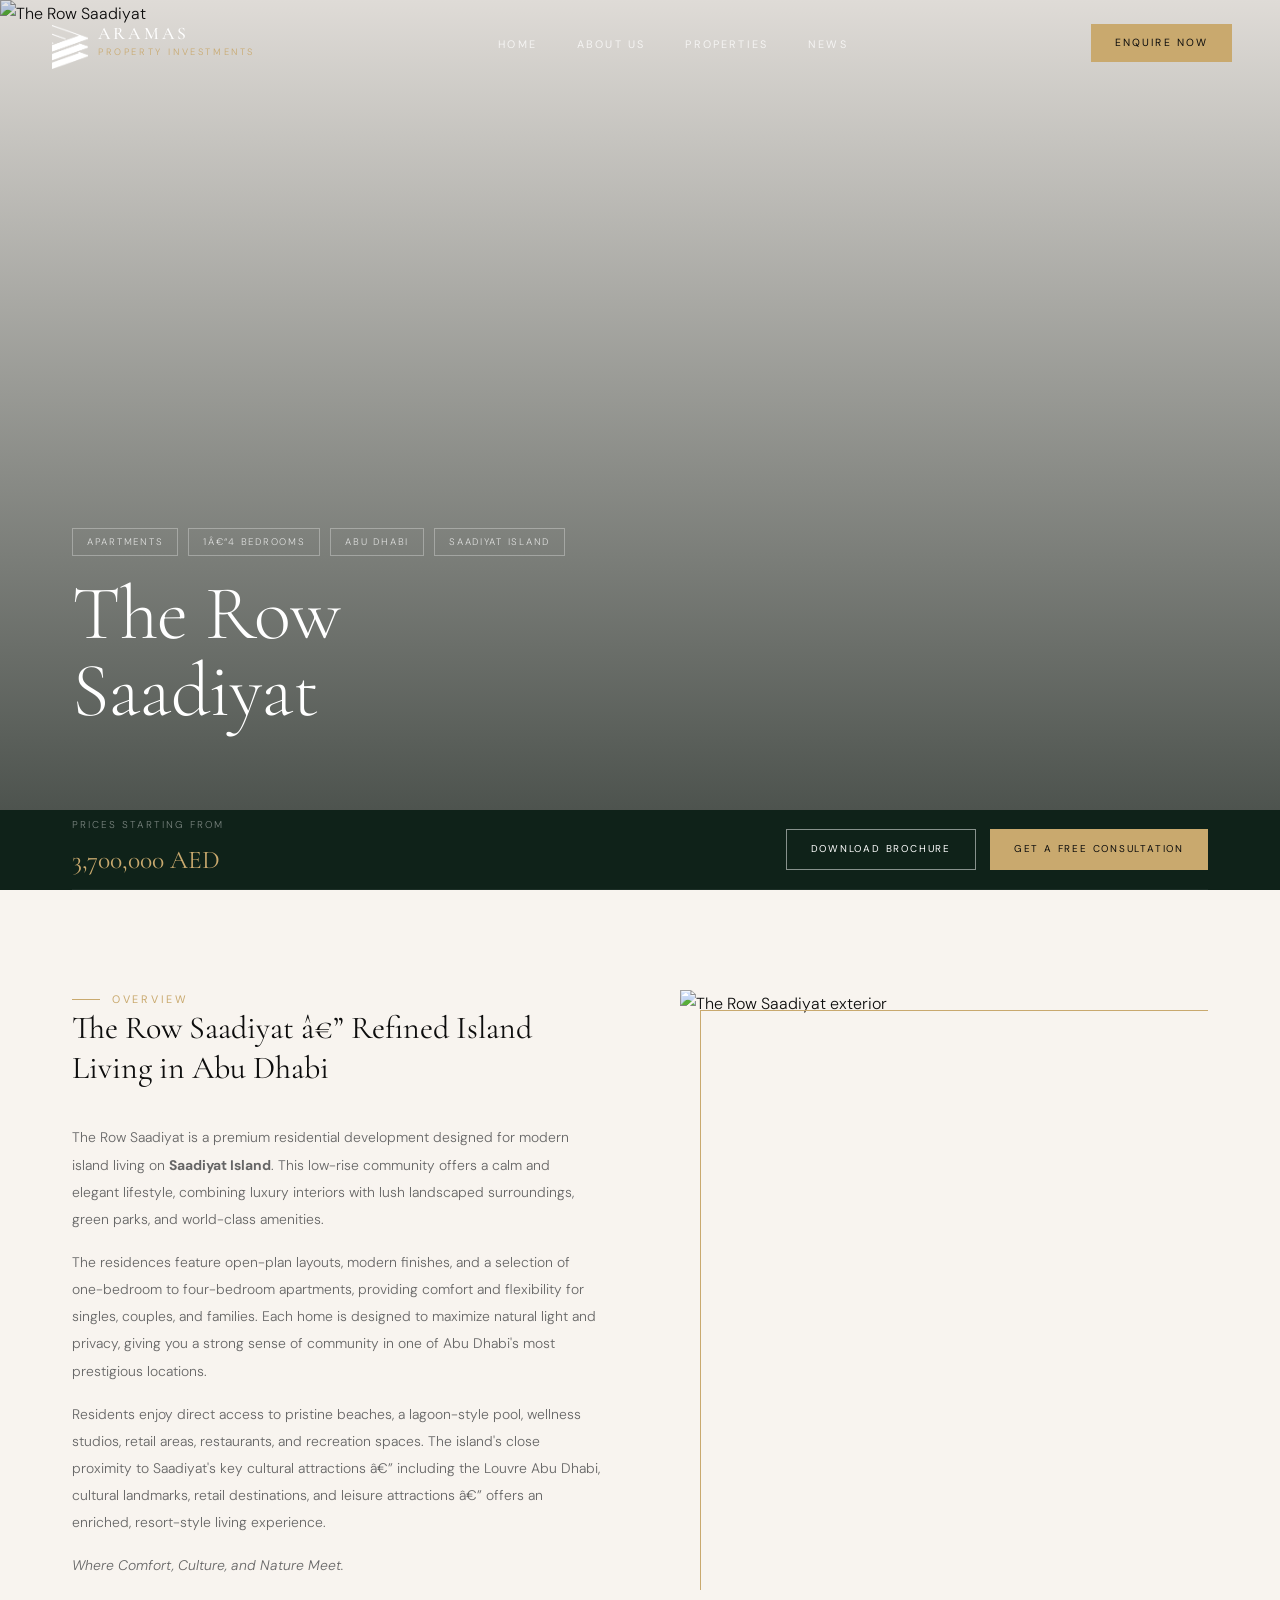
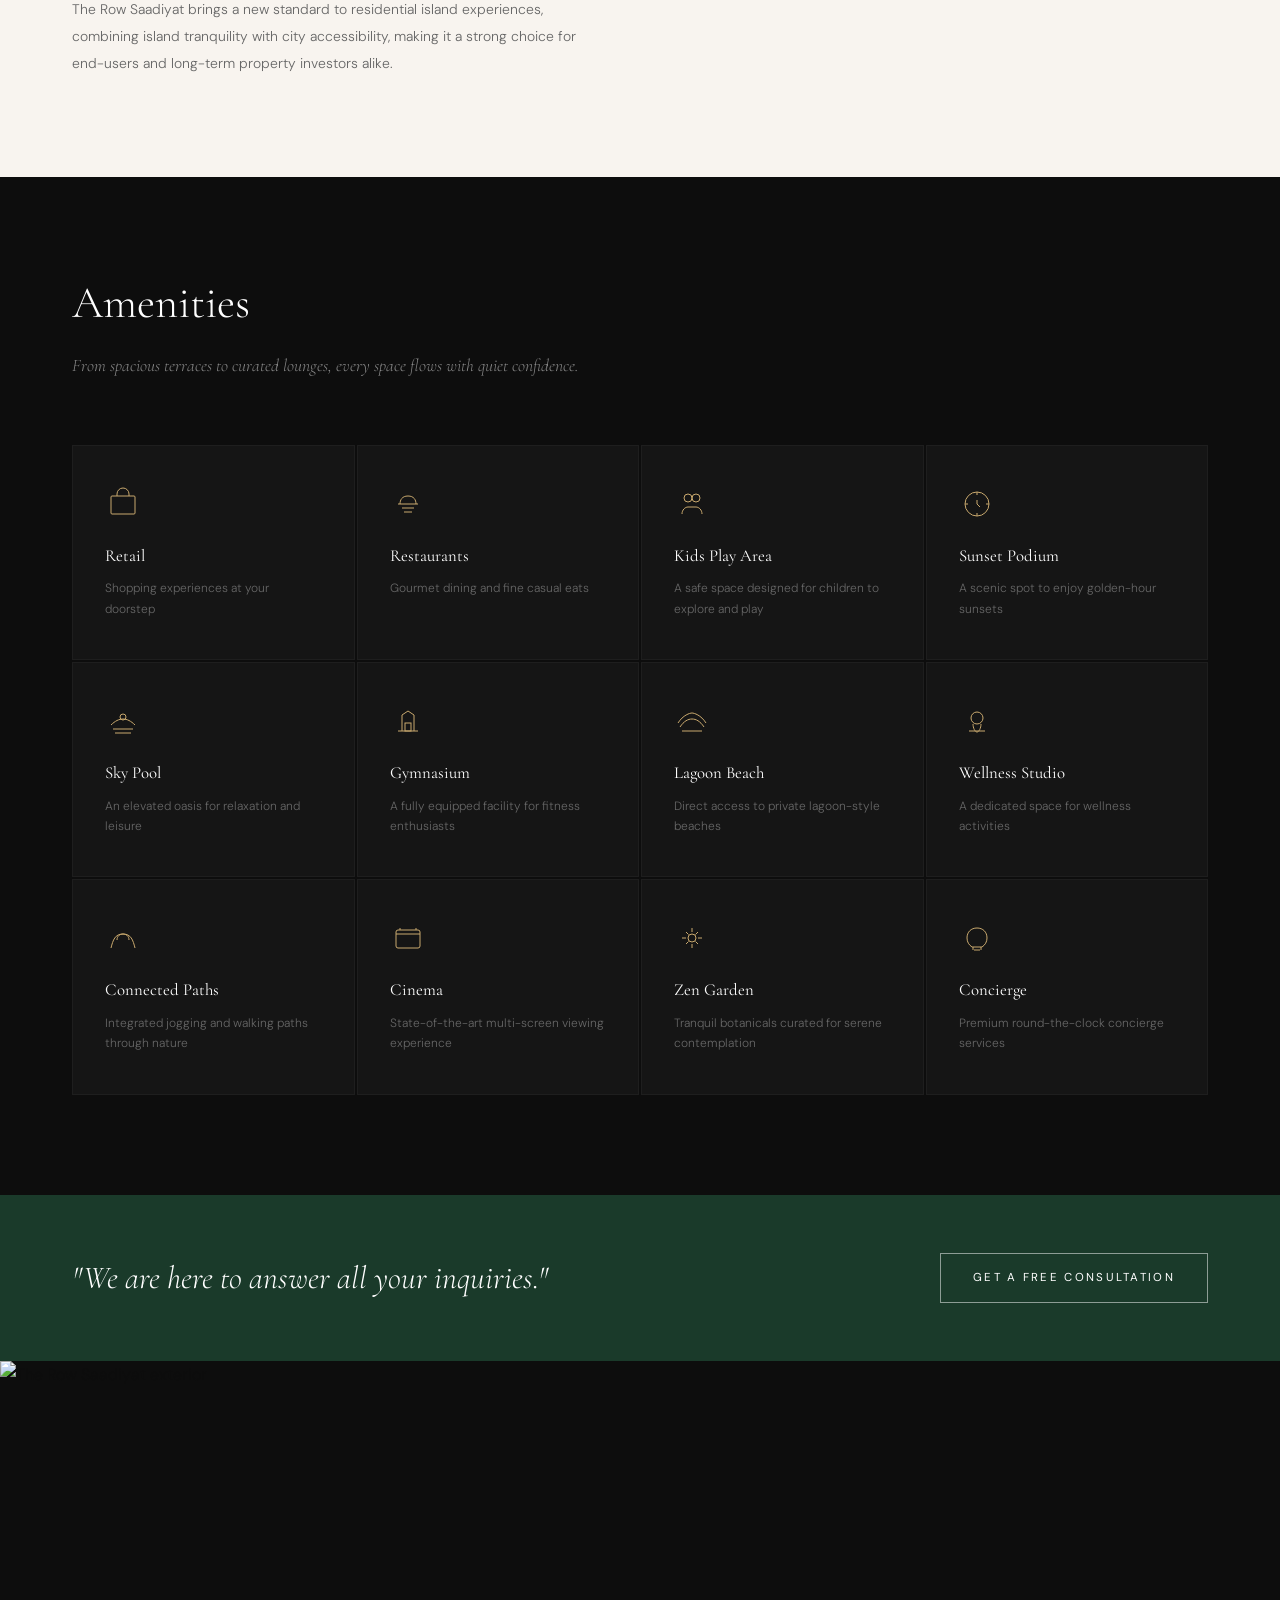
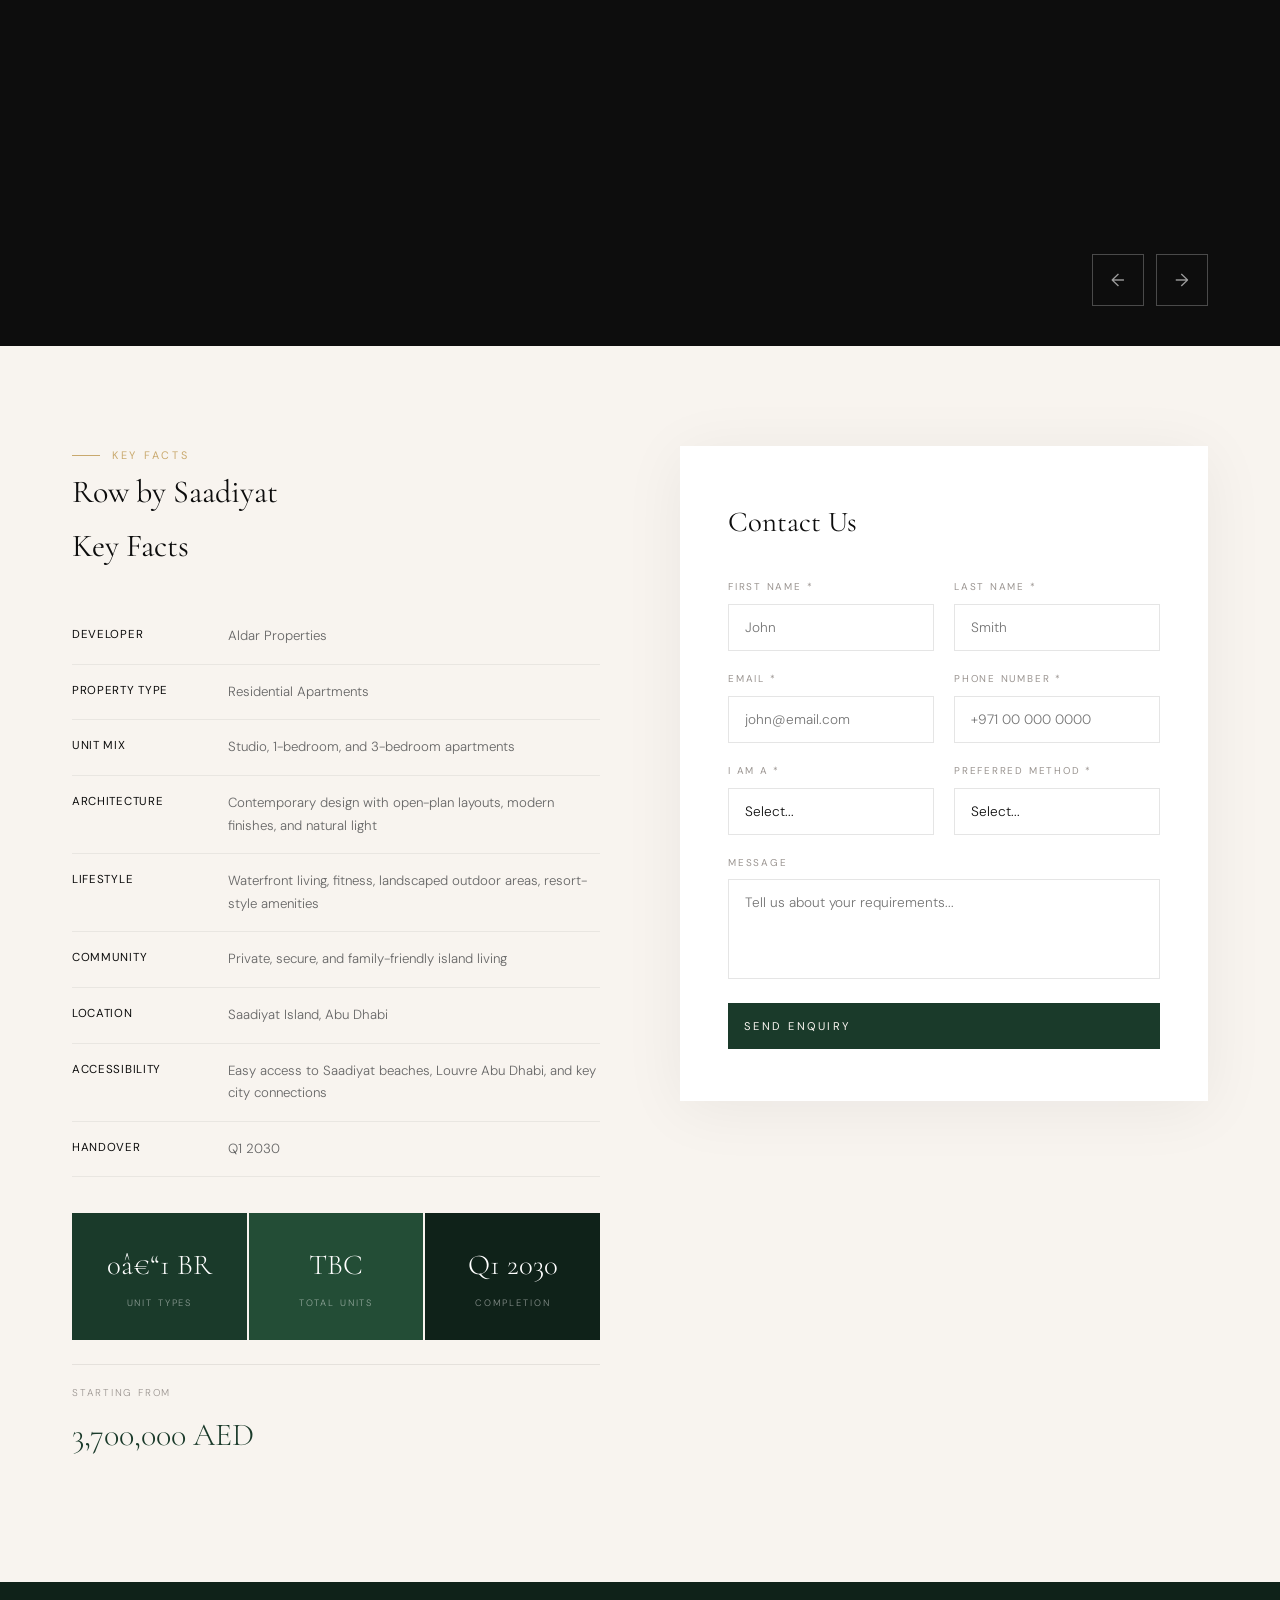
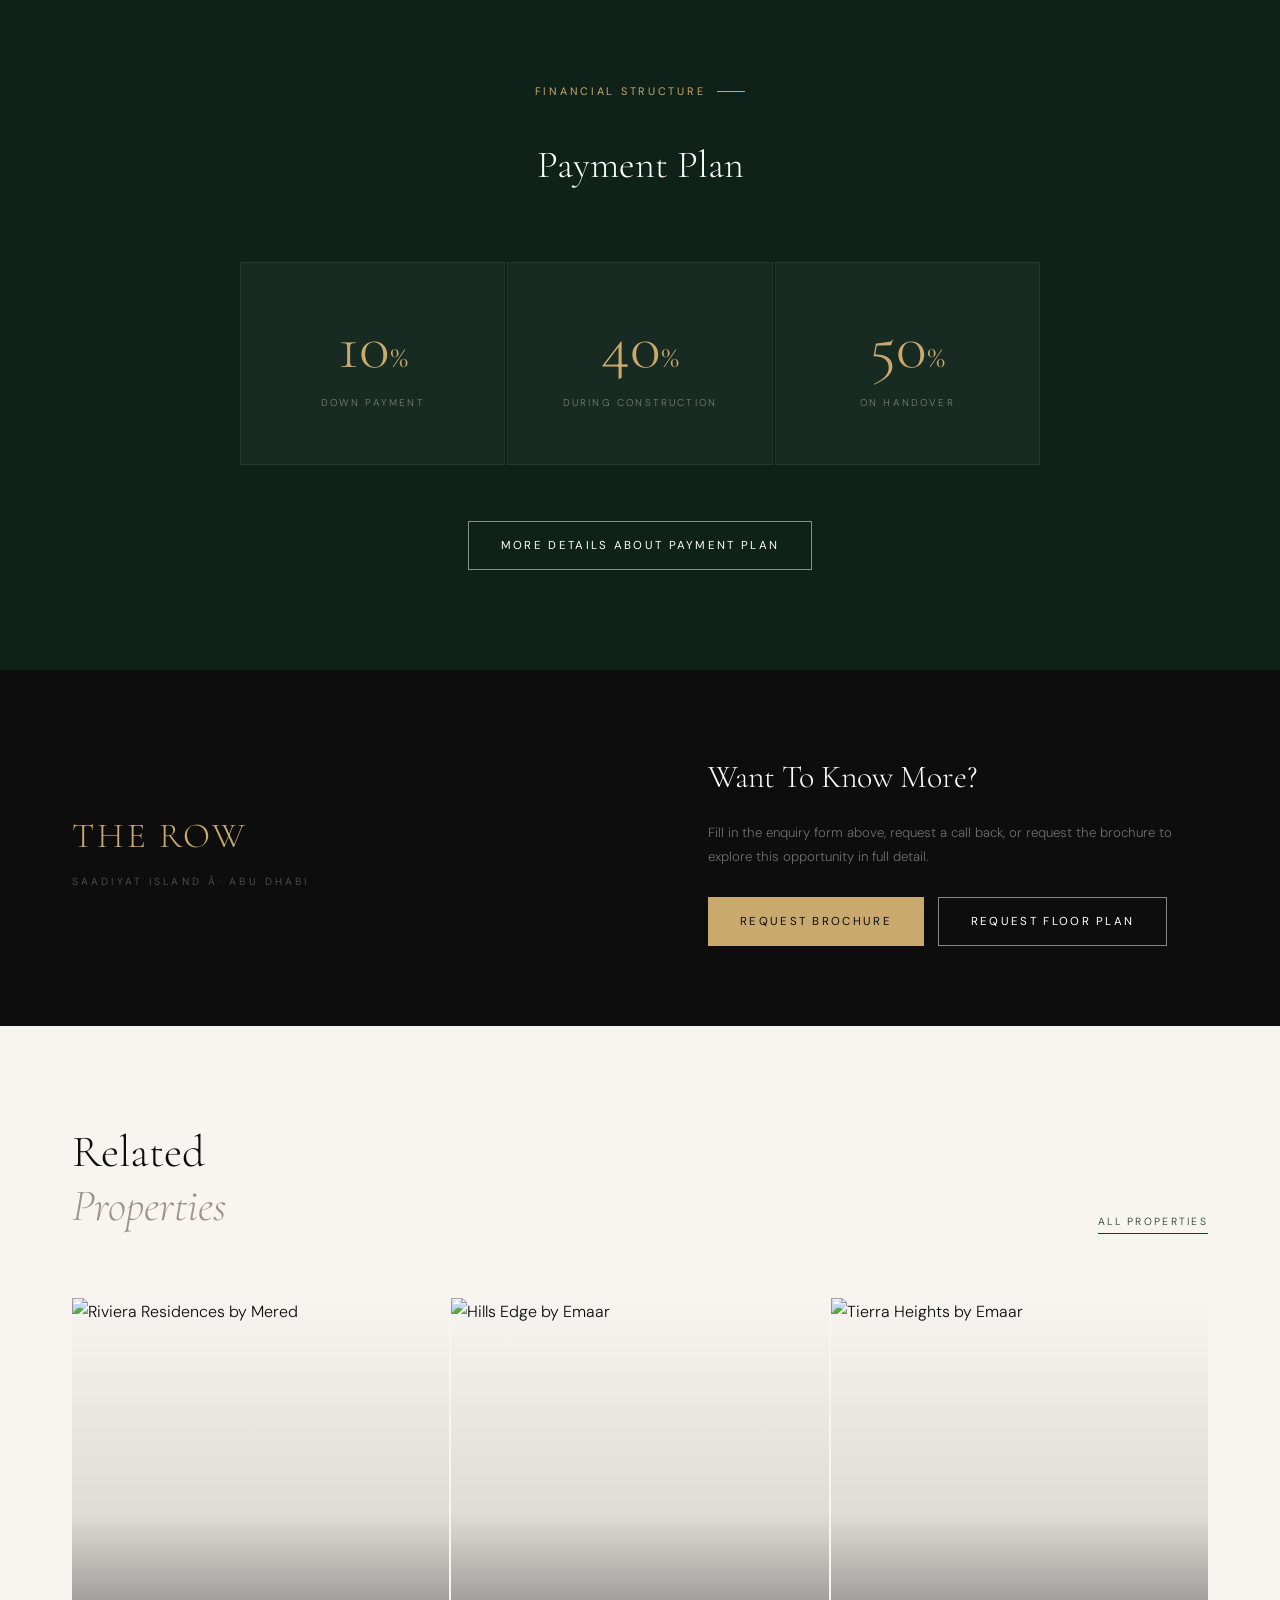
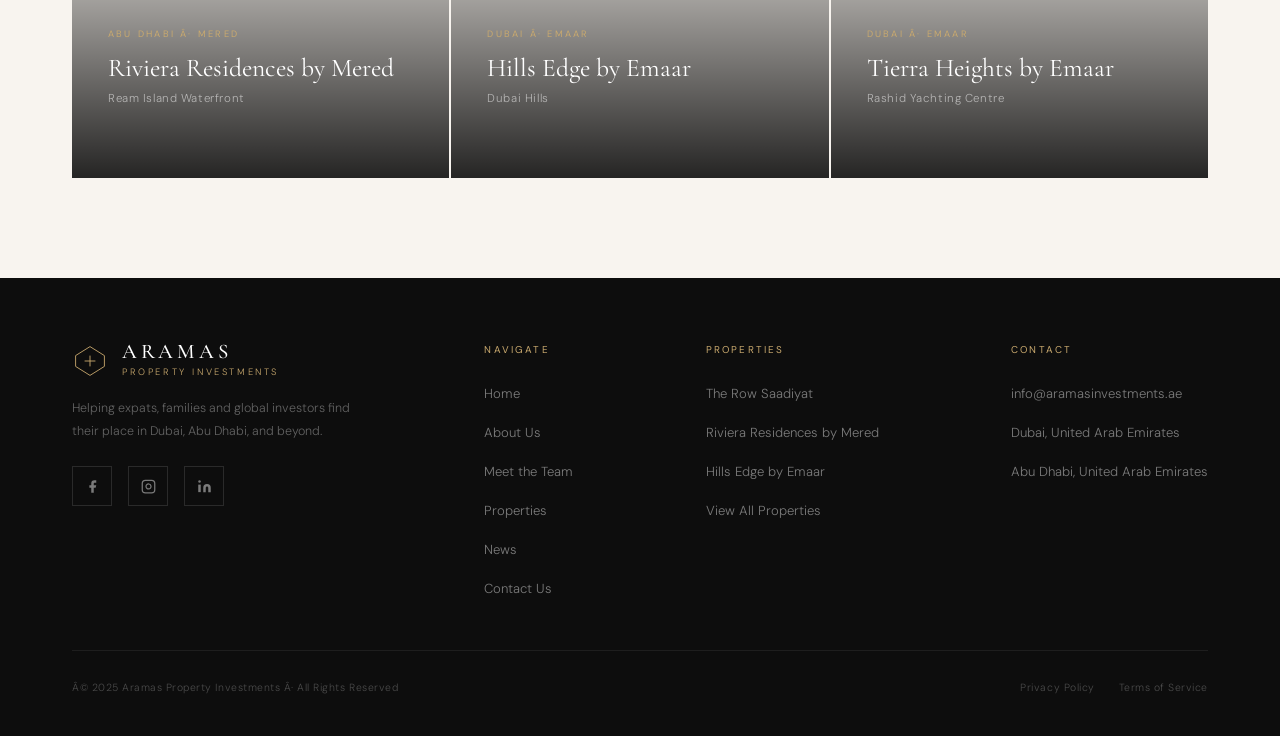
==== commit ace91b7d: "UI updates - search, about, socials, images" ====
--- a/property.html
+++ b/property.html
@@ -619,11 +619,16 @@
         Helping expats, families and global investors find their place
         in Dubai, Abu Dhabi, and beyond.
       </p>
-      <div class="footer-social">
-        <a href="#" aria-label="Facebook">f</a>
-        <a href="#" aria-label="Instagram">in</a>
-        <a href="#" aria-label="LinkedIn">li</a>
-        <a href="#" aria-label="X/Twitter">ð•</a>
+                  <div class="footer-social">
+        <a href="https://www.facebook.com/" target="_blank" aria-label="Facebook">
+          <svg width="15" height="15" viewBox="0 0 24 24" fill="currentColor"><path d="M18 2h-3a5 5 0 0 0-5 5v3H7v4h3v8h4v-8h3l1-4h-4V7a1 1 0 0 1 1-1h3z"/></svg>
+        </a>
+        <a href="https://www.instagram.com/aramaspropertyinvestments/" target="_blank" aria-label="Instagram">
+          <svg width="15" height="15" viewBox="0 0 24 24" fill="none" stroke="currentColor" stroke-width="2"><rect x="2" y="2" width="20" height="20" rx="5" ry="5"/><path d="M16 11.37A4 4 0 1 1 12.63 8 4 4 0 0 1 16 11.37z"/><line x1="17.5" y1="6.5" x2="17.51" y2="6.5"/></svg>
+        </a>
+        <a href="https://www.linkedin.com/company/aramas-property-investments" target="_blank" aria-label="LinkedIn">
+          <svg width="15" height="15" viewBox="0 0 24 24" fill="currentColor"><path d="M16 8a6 6 0 0 1 6 6v7h-4v-7a2 2 0 0 0-2-2 2 2 0 0 0-2 2v7h-4v-7a6 6 0 0 1 6-6z"/><rect x="2" y="9" width="4" height="12"/><circle cx="4" cy="4" r="2"/></svg>
+        </a>
       </div>
     </div>
 
@@ -674,3 +679,5 @@
 
 
 
+
+
--- a/styles.css
+++ b/styles.css
@@ -524,11 +524,48 @@
   border: 1px solid rgba(26, 58, 42, 0.25);
   cursor: pointer;
   transition: background 0.3s, border-color 0.3s;
+  position: relative;
 }
 
 .search-field:hover {
   background: #fff;
   border-color: var(--gold);
+}
+
+.select-wrap {
+  position: relative;
+  display: flex;
+  align-items: center;
+  width: 100%;
+}
+
+.select-wrap select {
+  flex: 1;
+  min-width: 0;
+  /* Extend over the arrow so the full row is clickable */
+  margin-right: -28px;
+  padding-right: 28px;
+  position: relative;
+  z-index: 1;
+  cursor: pointer;
+}
+
+.select-arrow {
+  flex-shrink: 0;
+  width: 8px;
+  height: 8px;
+  border-right: 1.5px solid var(--gold);
+  border-bottom: 1.5px solid var(--gold);
+  transform: rotate(45deg);
+  margin-top: -4px;
+  pointer-events: none;
+  position: relative;
+  z-index: 0;
+  transition: border-color 0.3s;
+}
+
+.search-field:hover .select-arrow {
+  border-color: var(--green);
 }
 
 .search-field label {
@@ -967,13 +1004,12 @@
 
 .mission-quote {
   font-family: var(--serif);
-  font-size: clamp(1.9rem, 2.8vw, 2.8rem);
+  font-size: clamp(1.6rem, 2.5vw, 2.4rem);
   font-weight: 300;
   color: var(--charcoal);
-  line-height: 1.2;
-  margin-bottom: 28px;
-  font-style: normal;
-  letter-spacing: 0.01em;
+  line-height: 1.4;
+  margin-bottom: 32px;
+  font-style: italic;
 }
 
 .mission-body {
@@ -981,6 +1017,20 @@
   color: #666;
   line-height: 1.95;
   font-weight: 300;
+}
+
+.mission-body + .mission-body { margin-top: 16px; }
+
+.mission-body--italic {
+  font-family: var(--serif);
+  font-size: 1.05rem;
+  font-style: italic;
+  color: var(--charcoal);
+  font-weight: 300;
+  line-height: 1.7;
+  border-left: 2px solid var(--gold);
+  padding-left: 20px;
+  margin: 20px 0 4px;
 }
 
 .mission-text .btn { margin-top: 44px; }
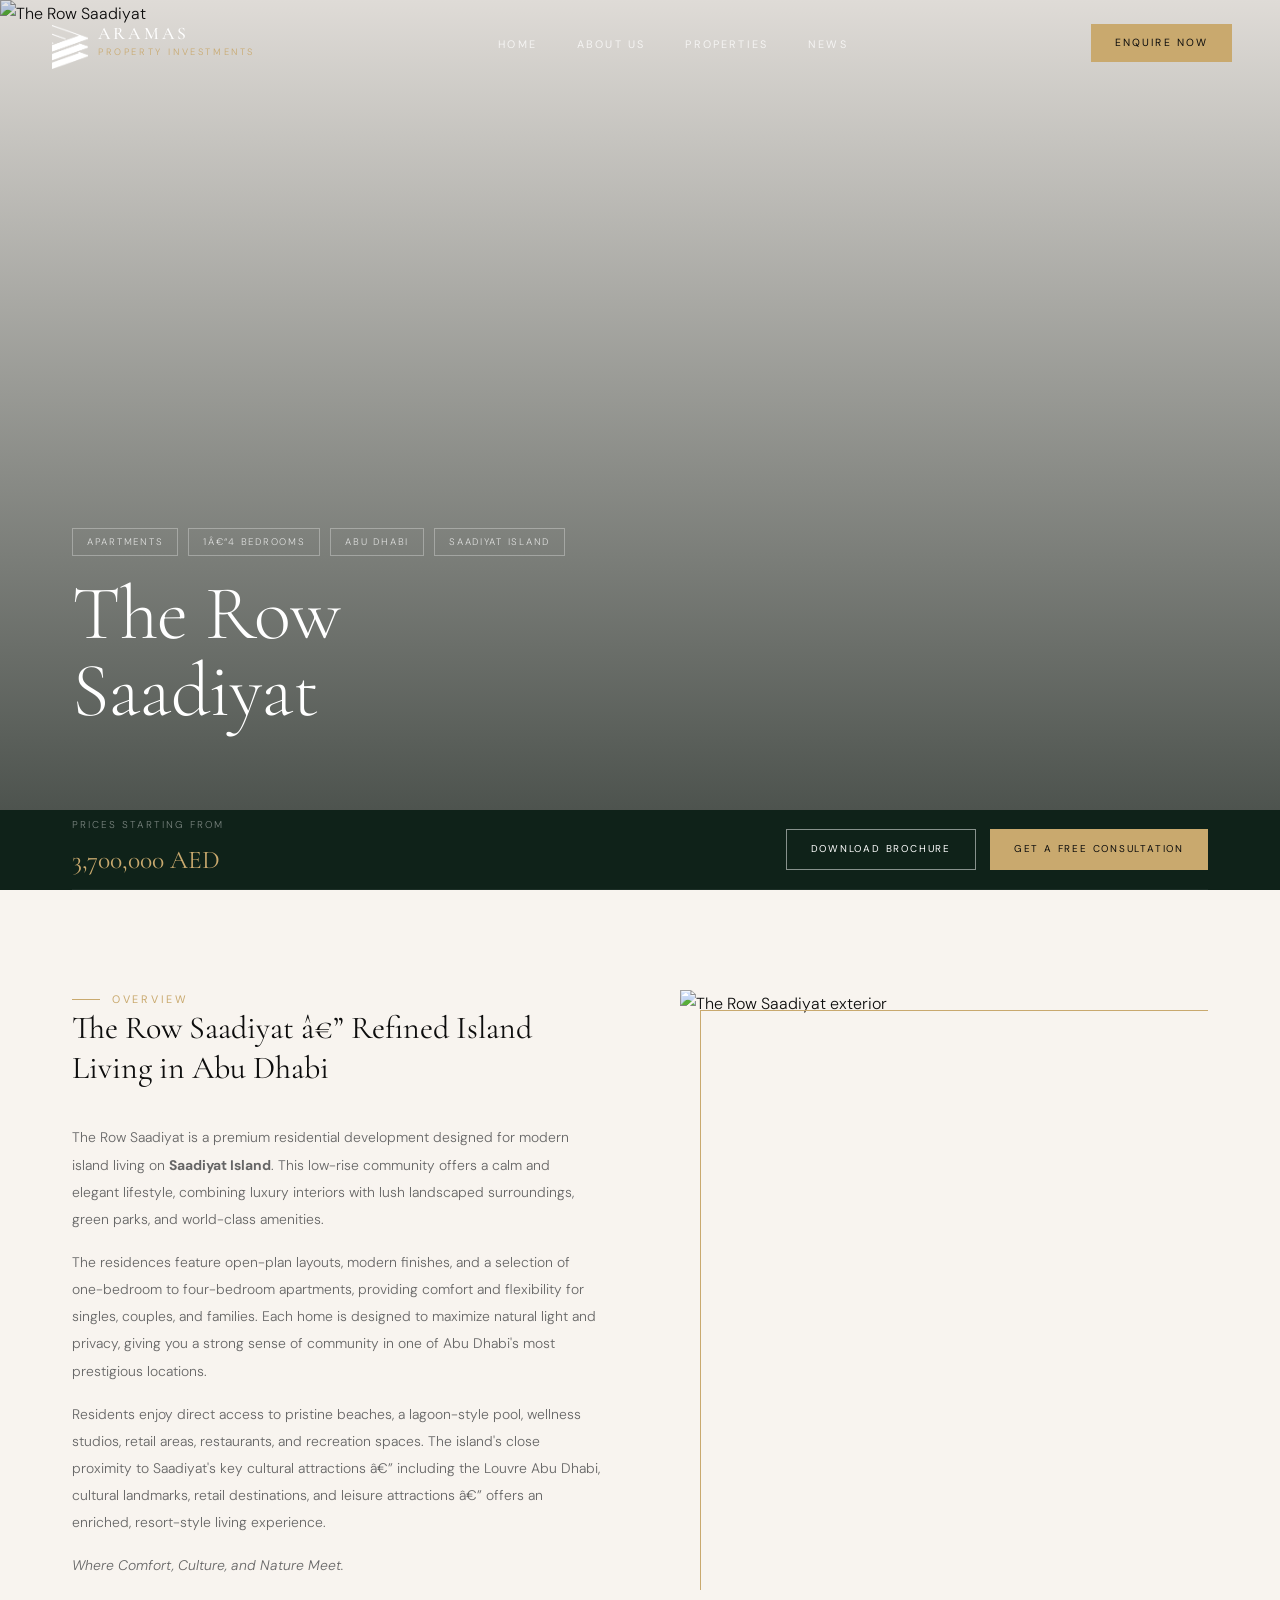
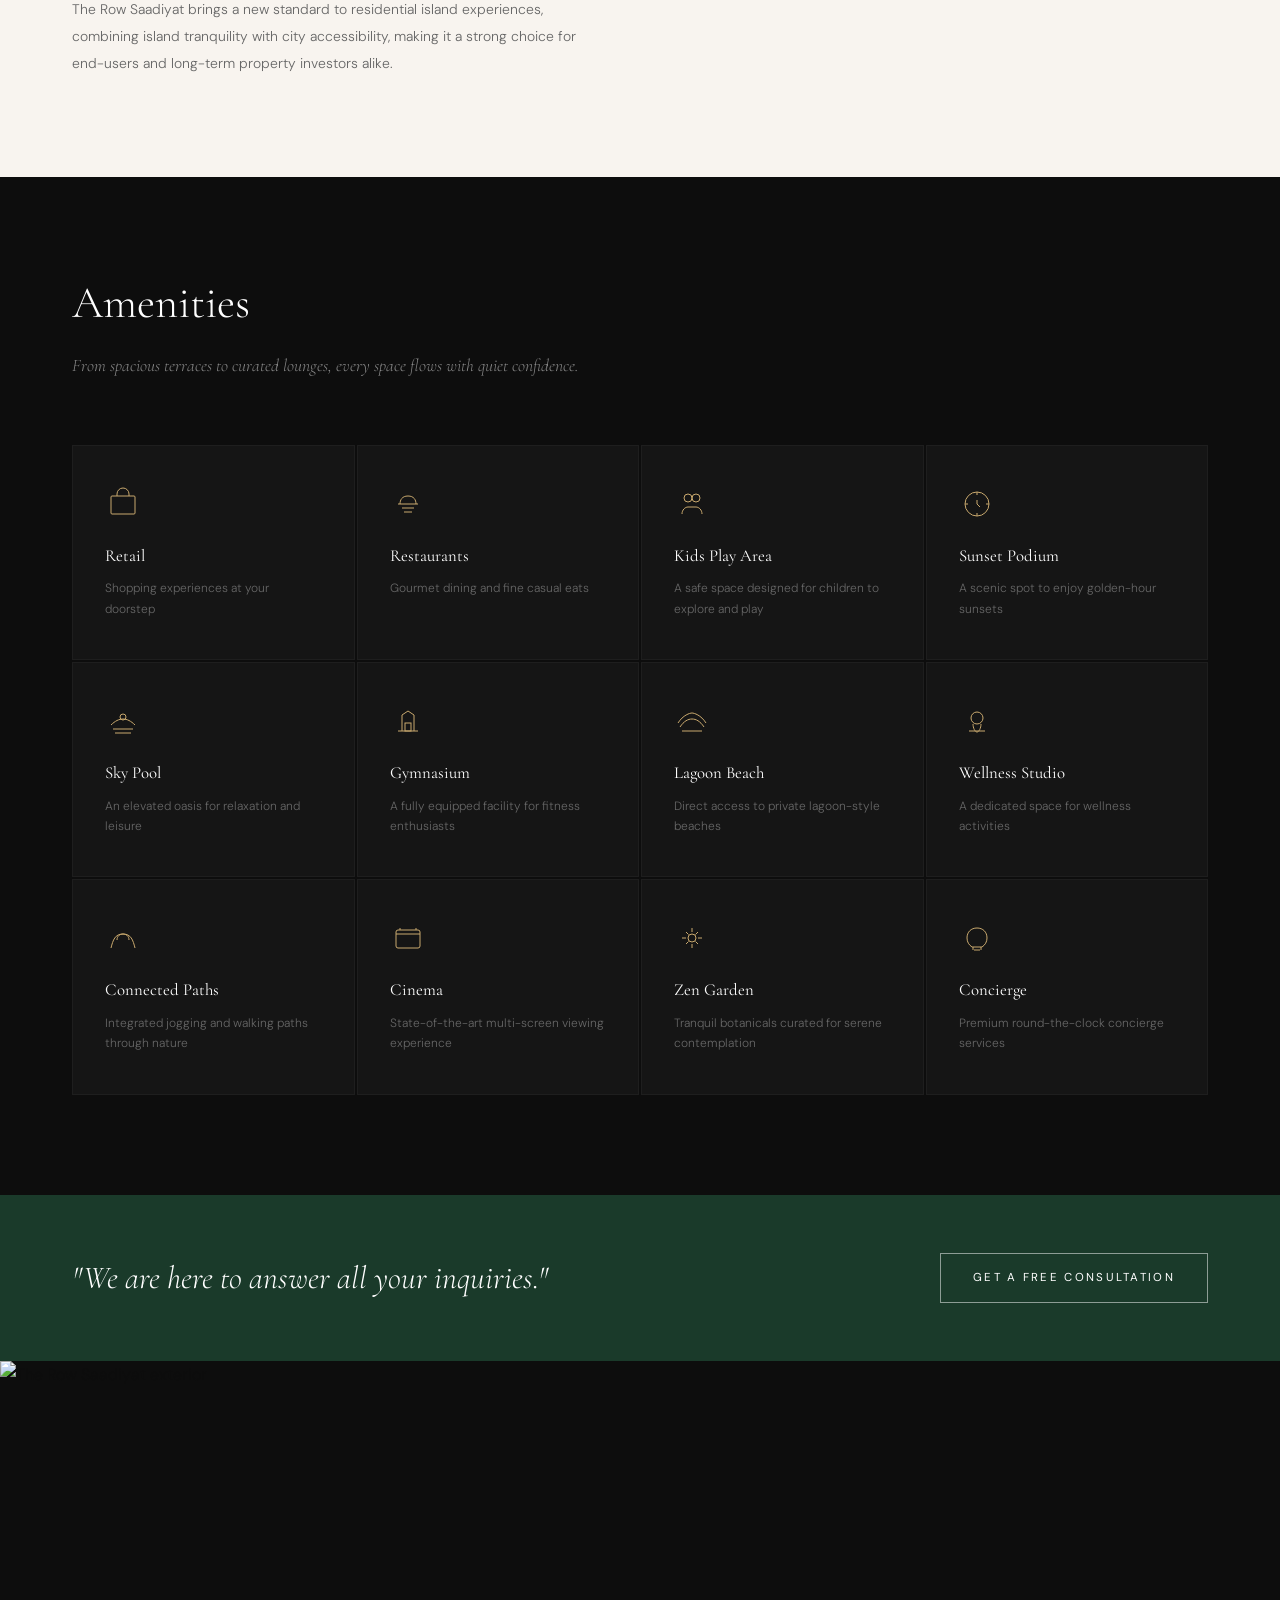
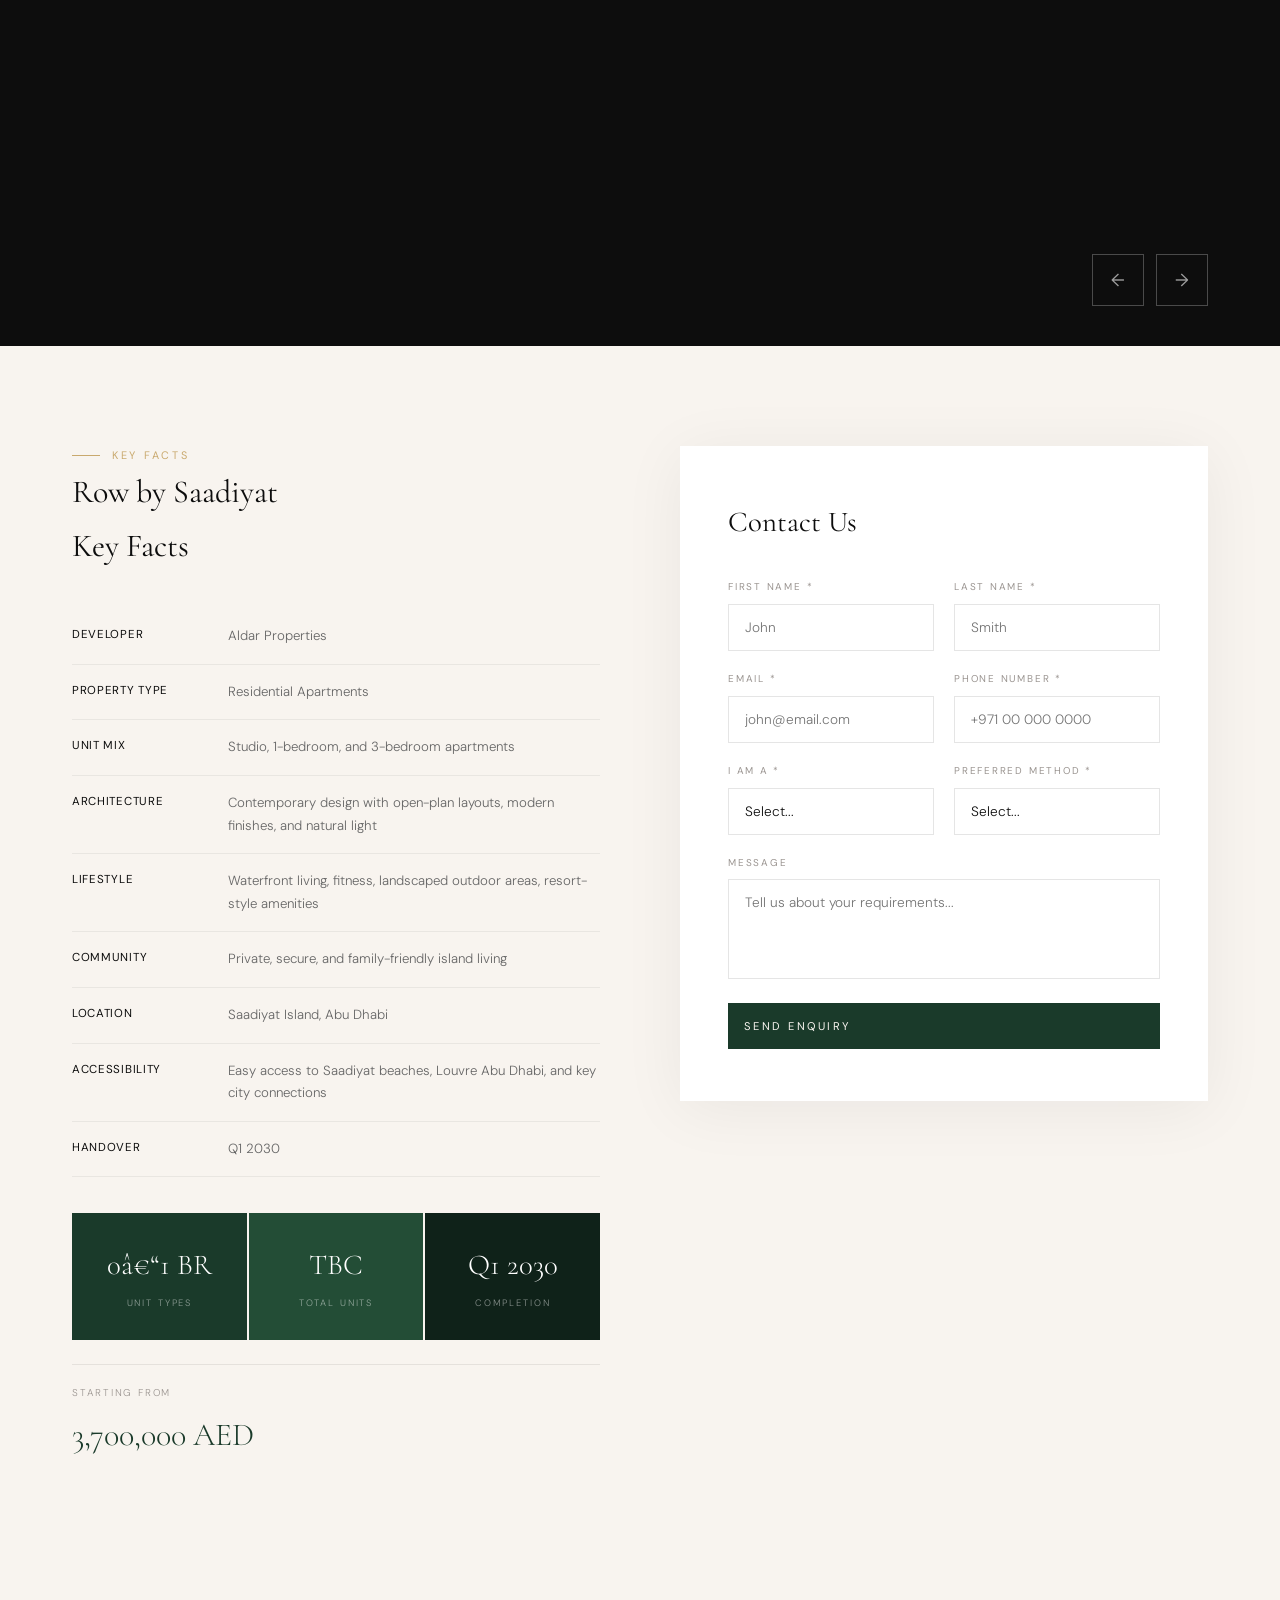
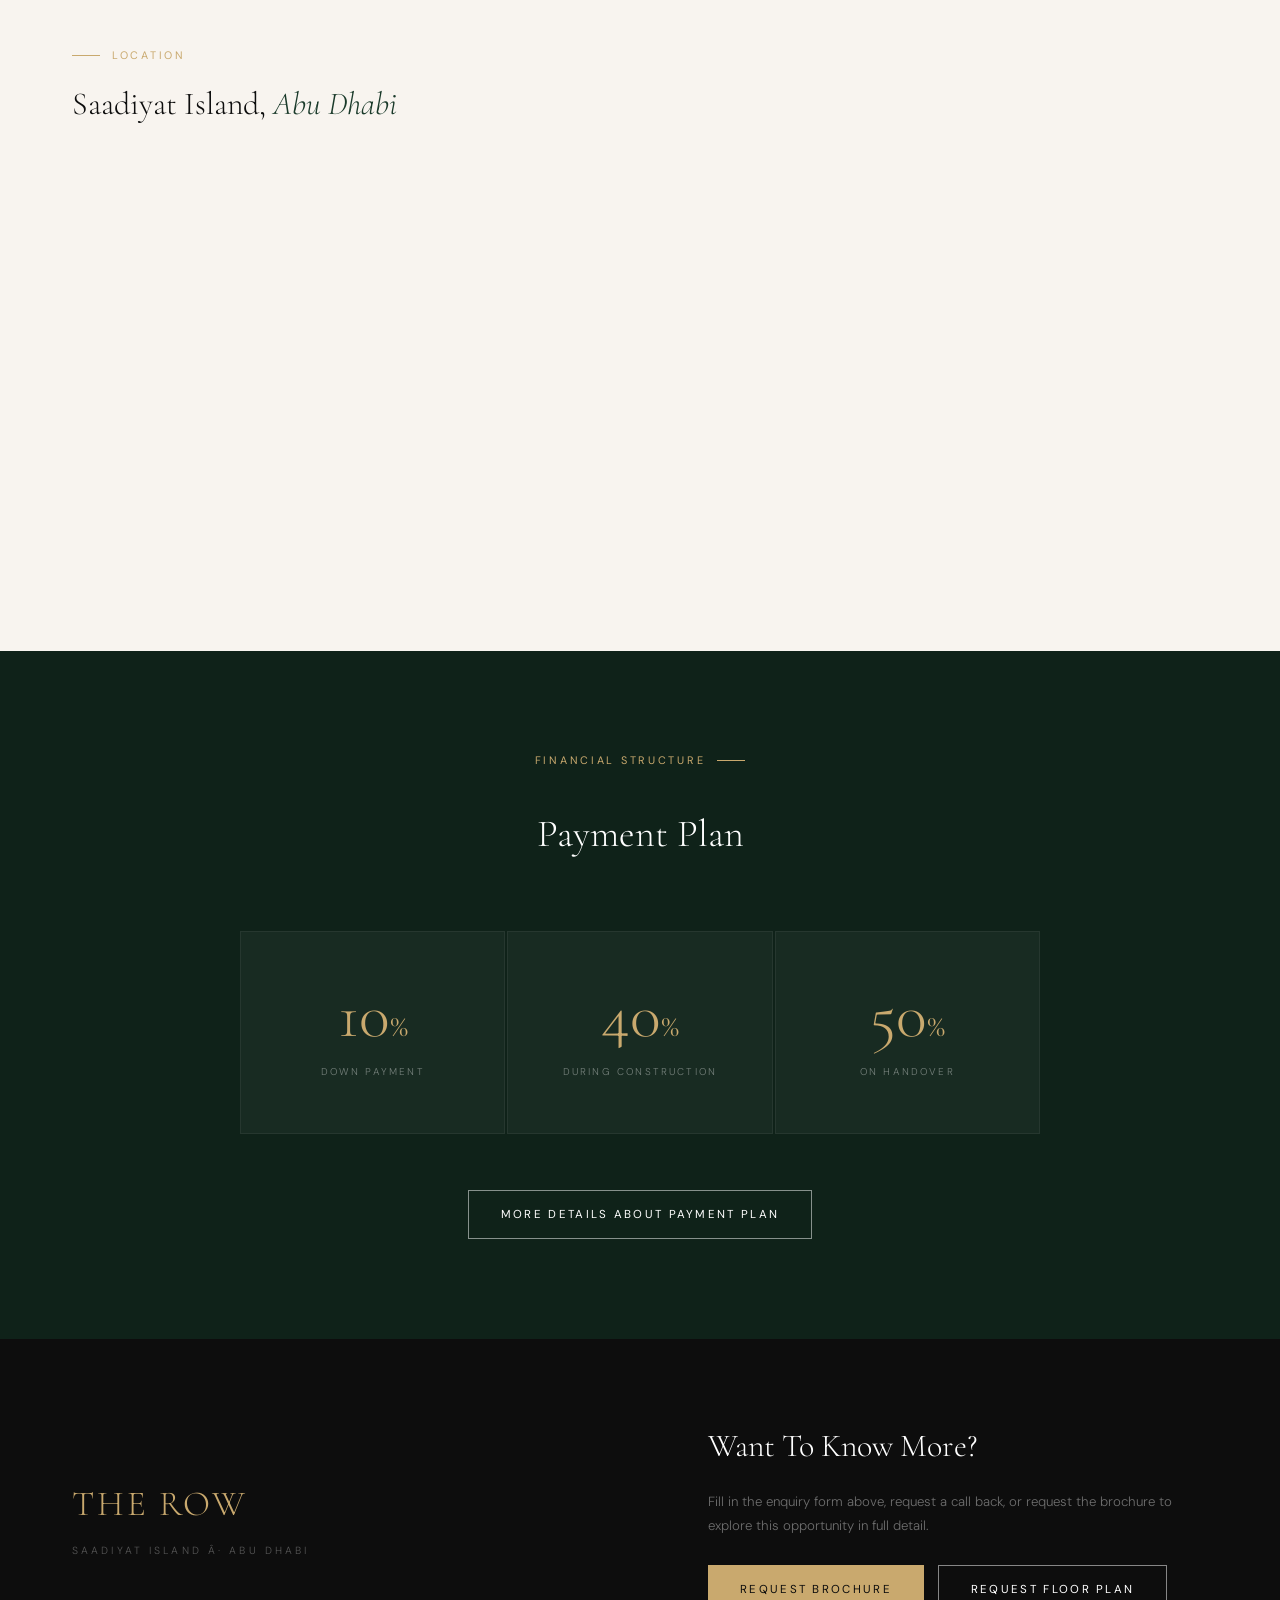
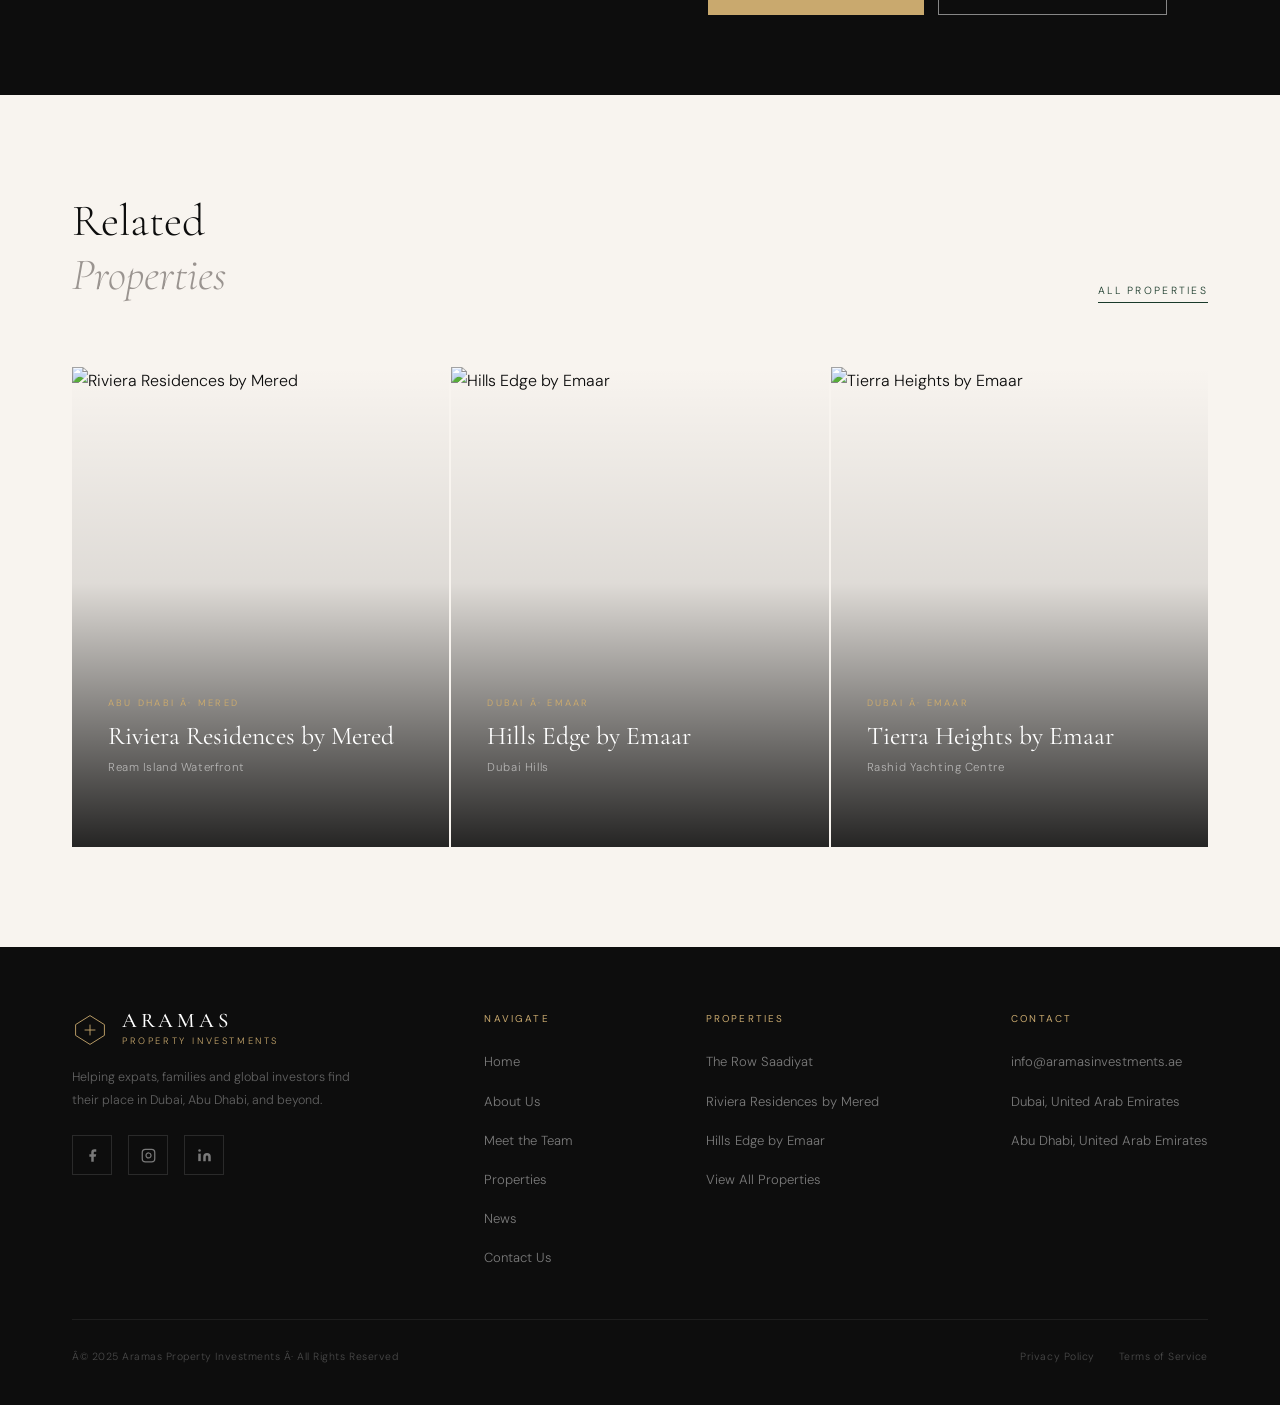
==== commit 766b2e7f: "Add Google Maps, search arrows, socials, about copy" ====
--- a/property.html
+++ b/property.html
@@ -491,6 +491,22 @@
 <!-- â•â•â•â•â•â•â•â•â•â•â•â•â•â•â•â•â•â•â•â•â•â•â•â•â•â•â•â•â•â•â•â•â•â•â•â•â•â•â•
      PAYMENT PLAN
 â•â•â•â•â•â•â•â•â•â•â•â•â•â•â•â•â•â•â•â•â•â•â•â•â•â•â•â•â•â•â•â•â•â•â•â•â•â•â• -->
+
+<!-- MAP -->
+<section class="prop-map">
+  <div class="prop-map-header">
+    <div class="label">Location</div>
+    <h2 class="prop-map-title">Saadiyat Island, <em>Abu Dhabi</em></h2>
+  </div>
+  <div class="prop-map-embed">
+    <iframe
+      src="https://www.google.com/maps/embed?pb=!1m18!1m12!1m3!1d57986.88535395474!2d54.40535!3d24.53444!2m3!1f0!2f0!3f0!3m2!1i1024!2i768!4f13.1!3m3!1m2!1s0x3e5e6736e0707ac9%3A0x3b7a5f97e1a9a8c0!2sSaadiyat%20Island%2C%20Abu%20Dhabi!5e0!3m2!1sen!2sae!4v1699999999999"
+      width="100%" height="100%" style="border:0;" allowfullscreen="" loading="lazy"
+      referrerpolicy="no-referrer-when-downgrade"
+      title="The Row Saadiyat - Saadiyat Island, Abu Dhabi"
+    ></iframe>
+  </div>
+</section>
 <section class="payment-plan">
   <div class="label" data-reveal>Financial Structure</div>
   <h2 data-reveal data-delay="1">Payment Plan</h2>
@@ -681,3 +697,5 @@
 
 
 
+
+
--- a/styles.css
+++ b/styles.css
@@ -1870,6 +1870,47 @@
   .form-grid { grid-template-columns: 1fr; }
 }
 
+/* ─── LOCATION MAP ─── */
+.prop-map {
+  background: var(--off-white);
+}
+
+.prop-map-header {
+  padding: 64px 72px 40px;
+}
+
+.prop-map-header .label { margin-bottom: 12px; }
+
+.prop-map-title {
+  font-family: var(--serif);
+  font-size: clamp(1.8rem, 2.5vw, 2.6rem);
+  font-weight: 300;
+  color: var(--charcoal);
+}
+
+.prop-map-title em {
+  font-style: italic;
+  color: var(--green);
+}
+
+.prop-map-embed {
+  width: 100%;
+  height: 480px;
+  overflow: hidden;
+}
+
+.prop-map-embed iframe {
+  width: 100%;
+  height: 100%;
+  display: block;
+  filter: grayscale(20%) contrast(1.05);
+}
+
+@media (max-width: 768px) {
+  .prop-map-header { padding: 48px 24px 28px; }
+  .prop-map-embed { height: 320px; }
+}
+
 /* ─── PAYMENT PLAN ─── */
 .payment-plan {
   background: var(--green-dark);
